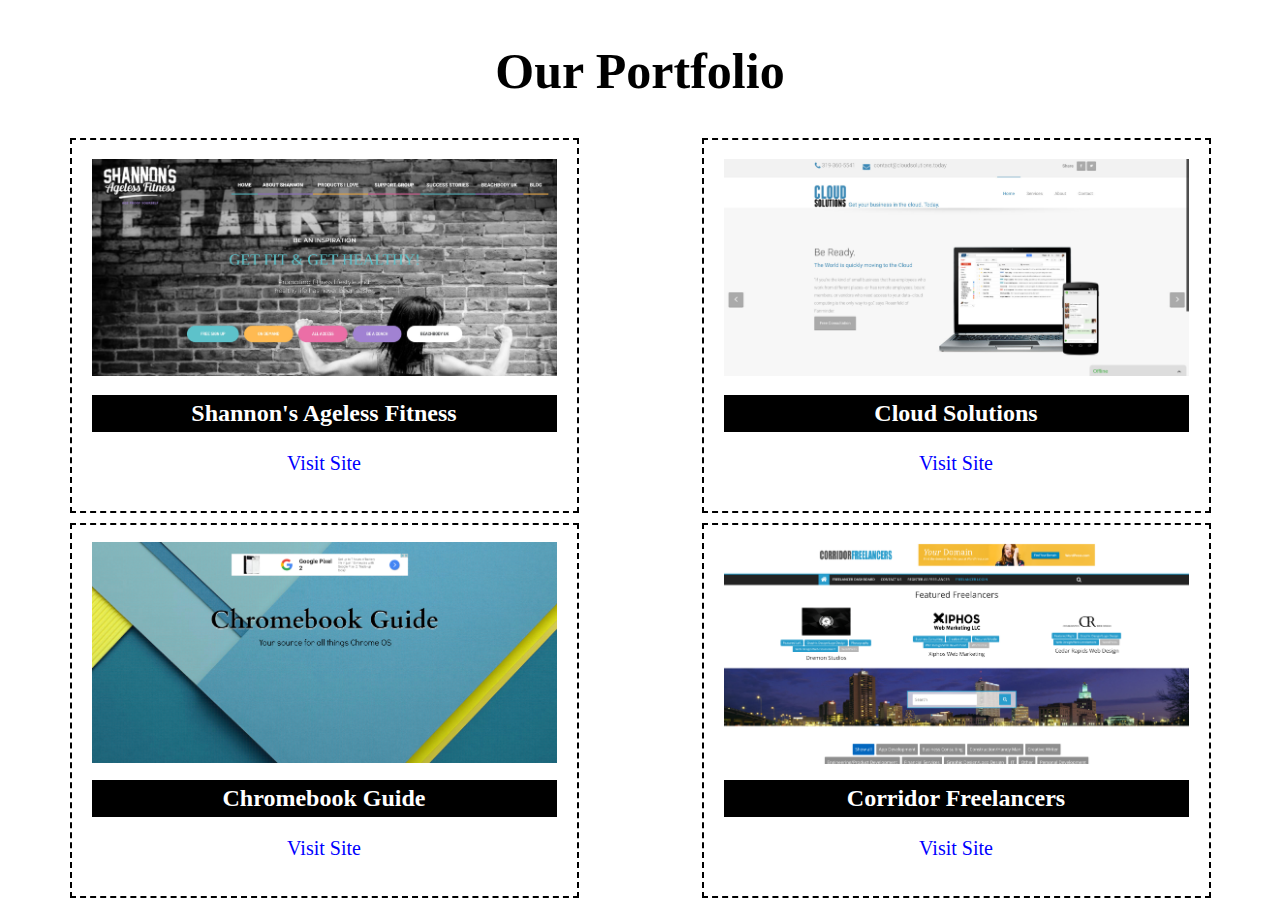
==== index.htm @ 4725e948 "Update index.htm" ====
<html>
    <head>
        <title>Play Ground</title>
        
        <link rel="stylesheet" href="css/style.css">
        
    </head>
    <body>
        <section>
            <h1>Our Portfolio</h1>
            <div class="container">
                

                <div class="portfolio-entry">
                    <div class="portfolio-image" id="shannon"> 
                       <img src="img/Cedar-Rapids-Web-Design_Portfolio_Shannons-Ageless-Fitness_Hero.jpg">
                       <button class="open-popup">Click to learn more</button>
                    </div>
                    <h2>Shannon's Ageless Fitness</h2>
                    <p><a href="https://shannonsagelessfitness.com">Visit Site</a></p>
                </div> <!-- portfolio-entry -->
                
                
                
                <div class="portfolio-entry">
                    <div class="portfolio-image" id="cloud-solutions"> 
                       <img src="img/Cedar-Rapids-Web-Design_Portfolio_Cloud-Solutions_Hero.jpg">
                       <button class="open-popup">Click to learn more</button>
                    </div>
                    <h2>Cloud Solutions</h2>
                    <p><a href="https://cloudsolutions.today">Visit Site</a></p>
                </div> <!-- portfolio-entry -->
                
                
                
                
                <div class="portfolio-entry">
                    <div class="portfolio-image" id="chromebook-guide"> 
                       <img src="img/Cedar-Rapids-Web-Design_Portfolio_Chromebook-Guide.png">
                       <button class="open-popup">Click to learn more</button>
                    </div>
                    <h2>Chromebook Guide</h2>
                    <p><a href="https://chromebook.guide">Visit Site</a></p>
                </div> <!-- portfolio-entry -->
                
                
                
                
                <div class="portfolio-entry">
                    <div class="portfolio-image" id="corridor"> 
                       <img src="img/Cedar-Rapids-Web-Design_Portfolio_Corridor-Freelancers.png">
                       <button class="open-popup">Click to learn more</button>
                    </div>
                    <h2>Corridor Freelancers</h2>
                    <p><a href="https://corridorfreelancers.com">Visit Site</a></p>
                </div> <!-- portfolio-entry -->
                
                
                
                
                
              
            
            
            
            
            
            <!--  MODALS -->
                
                
            <div class="portfolio-modal" id="corridor-modal">
                <div class="close">Close</div>
                <div class="modal-image"> 
                   <img src="img/Cedar-Rapids-Web-Design_Portfolio_Corridor-Freelancers.png">       
                </div>
                <h2>Corridor Freelancers</h2>
                <p>Corridor Freelancers is a website that aims to help quality clients connect with quality contract works (Freelancers) in the Cedar Rapids, Iowa City area.</p>
                <p>Corridor Freelancers was designed and built by Cedar Rapids Web Design using a highly customised version of the ColorMag theme.
            </div> <!-- portfolio-modal -->
                
                
            
             <div class="portfolio-modal" id="shannon-modal">
                <div class="close">Close</div>
                <div class="modal-image"> 
                    <img src="img/Cedar-Rapids-Web-Design_Portfolio_Shannons-Ageless-Fitness_Hero.jpg">
                </div>
                <h2>Shannon's Ageless Fitness</h2>
                <p>Shannon is a fitness trainer, who specializes in helping "experienced" exercisers look and feel young.</p>
                <p>Cedar Rapids Web Design built this website from the ground up, using the <a href="https://themeforest.net/item/fitness-club-health-fitness-wordpress-theme/18718676" rel="noopener"       target="_blank">Fitness Club theme for WordPress</a>.</p>
                <p>Photography for Shannon's website was done by  <a href="http://www.themodernlovebird.com" target="_blank">The Modern Lovebird</a></p>
                <p>Shannon hosts her website with Cedar Rapids Web Design, which means we keep her site live, and up to date.</p>
            
            </div> <!-- portfolio-modal -->
            
            
            
            <div class="portfolio-modal" id="cloud-solutions-modal">
                <div class="close">Close</div>
                <div class="modal-image"> 
                   <img src="img/Cedar-Rapids-Web-Design_Portfolio_Cloud-Solutions_Hero.jpg">
                </div>
                <h2>Cloud Solutions Today</h2>
                <p>Cloud Solutions is Cedar Rapids Web Design's previous brand. The site was built using a web developing platform called Webflow, and is still live! Cloud Solutions was designed and built from the ground up by Cedar Rapids Web Design.</p>
            </div> <!-- portfolio-modal -->
            
            
            
            
            
            
            <div class="portfolio-modal" id="chromebook-guide-modal">
                <div class="close">Close</div>
                <div class="modal-image"> 
                   <img src="img/Cedar-Rapids-Web-Design_Portfolio_Chromebook-Guide.png"  
                </div>
                <h2>Chromebook Guide</h2>
                <p>Chromebook Guide is an unofficial resource website for users of Google's line of laptops called Chromebooks. Cedar Rapids Web Design designed and developed Chromebook Guide from scratch, using the Moesia Theme for WordPress and the PageBuilder by Origin builder plugin. Chromebook Guide has chosen to host with Cedar Rapids Web Design, which means we keep their site live, and up to date.</p>
            </div> <!-- portfolio-modal -->
            
            
            
            
            
            
           
            
           
            
            
            
            
            
            
            
            
       
        </section> 
        
        
        
        
        
        
        
        
        
         </div> <!-- container -->
        
        
        
        
        
        
        
        <footer>
            <script src="https://ajax.googleapis.com/ajax/libs/jquery/3.2.1/jquery.min.js"></script>
            <script src="js/script.js"></script>
            
            
        </footer>
        
        
    </body>
</html>
---- css/style.css ----
h1 {
                font-size: 50px;
                text-align: center;
                align-items: center;
            }
            section {
                display: flex;
                flex-direction: column;
                align-items: center;
            }
            .container {
                margin:0 auto;
                display:flex;
                flex-wrap: wrap;
                justify-content: space-around;
            }
            
            .portfolio-entry {
                width: 465px;
                height: auto;
                border: 2px dashed;
                margin: 5px;
                padding: 20px;
            }
            
            .portfolio-entry h2 {
                text-align: center;
                background-color: black;
                color: white;
                padding: 5px;
            }
            
            .portfolio-image img {
                width: 100%;
                height: auto;
                position: absolute;
                
                
            }
            
            .portfolio-image {
                height: 215px;
                position: relative;
                display: flex;
                flex-direction: column;
                justify-content: space-around;
                align-items: center;
                
                
            }
            
            .portfolio-entry a {
                text-decoration: none;
                color: blue;
                font-size: 20px;
            }
            
            .portfolio-entry p {
                text-align: center;
            }
            
           button.open-popup {
               position: absolute;
               display: none;
               background: none;
               border: none;
               font-size: 30px;
               font-weight: 700;
           }
            
            .portfolio-modal {
                    position: absolute;
                    width: 75%;
                    
                    
                    box-shadow: 1px 1px 14px;
                    display: none;
                    flex-direction: column;
                    align-items: center;
                    padding-top: 50px;
                    background-color: #ffffff;
                    top: 15px;
            }
            .modal-image {
                width: 50%;
                height: auto;
            }
            
            .modal-image img {
                width: 100%;
                height: auto;
            }
            .close {
                cursor: pointer;
                width: 50px;
                height: 50px;
                position:absolute;
                top: 50px;
                right: 100px;
                border-radius: 100%;
                font-size: 20px;
                border-left: 1px dotted;
                border-bottom: 1px dotted;
                text-align: center;
                padding-top:20px;
                padding-right: 10px;
                padding-left: 10px;
            }
            
            .portfolio-modal p {
                font-size: 20px;
            }
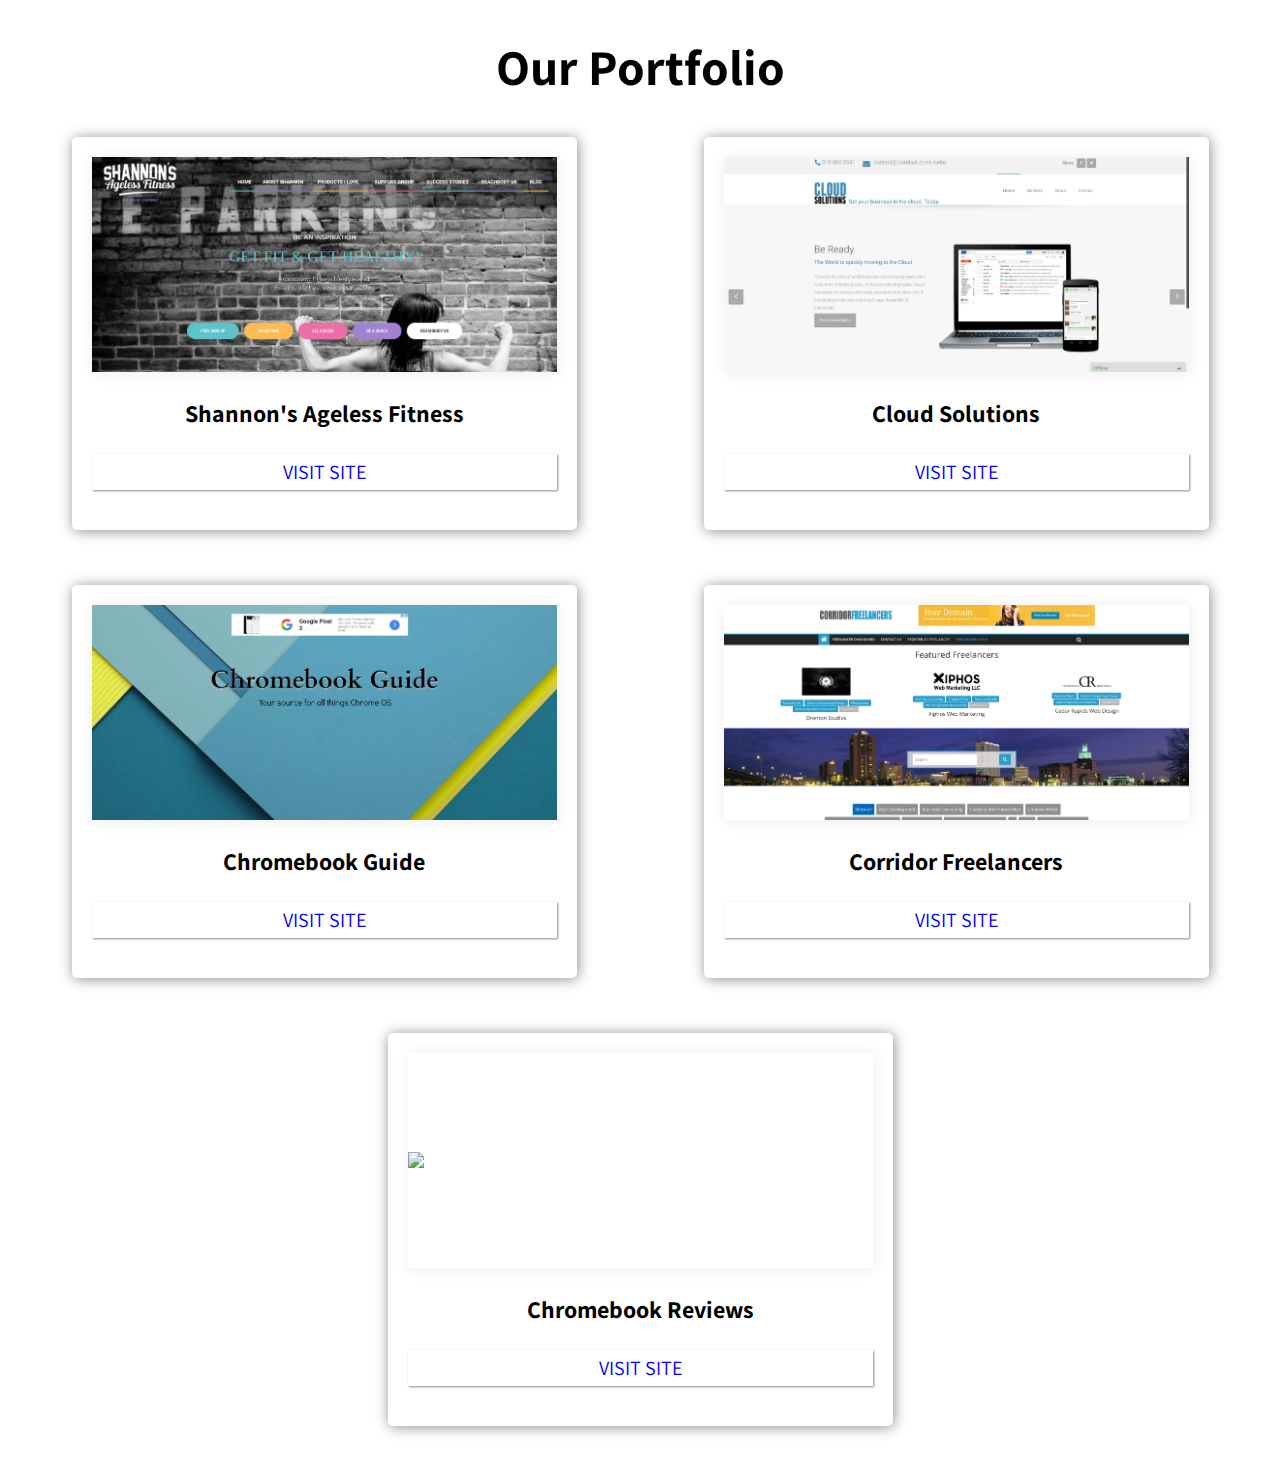
==== commit a85f9472: "Update index.htm" ====
--- a/index.htm
+++ b/index.htm
@@ -1,12 +1,16 @@
-<html>
-    <head>
+<!doctype html>
+
+<html lang="en">
+<head>
+  <meta charset="utf-8">
+  <meta name="viewport" content="width=device-width" />
         <title>Play Ground</title>
         
         <link rel="stylesheet" href="css/style.css">
-        
+        <link href="https://fonts.googleapis.com/css?family=Assistant" rel="stylesheet">
     </head>
     <body>
-        <section>
+        <section id="portfolio-entries">
             <h1>Our Portfolio</h1>
             <div class="container">
                 
@@ -17,7 +21,7 @@
                        <button class="open-popup">Click to learn more</button>
                     </div>
                     <h2>Shannon's Ageless Fitness</h2>
-                    <p><a href="https://shannonsagelessfitness.com">Visit Site</a></p>
+                  <a target="_blank" href="https://shannonsagelessfitness.com"><p>VISIT SITE</p></a>
                 </div> <!-- portfolio-entry -->
                 
                 
@@ -28,7 +32,7 @@
                        <button class="open-popup">Click to learn more</button>
                     </div>
                     <h2>Cloud Solutions</h2>
-                    <p><a href="https://cloudsolutions.today">Visit Site</a></p>
+                  <a target="_blank" href="http://cloudsolutions.today"><p>VISIT SITE</p></a>
                 </div> <!-- portfolio-entry -->
                 
                 
@@ -40,7 +44,7 @@
                        <button class="open-popup">Click to learn more</button>
                     </div>
                     <h2>Chromebook Guide</h2>
-                    <p><a href="https://chromebook.guide">Visit Site</a></p>
+                    <a target="_blank" href="https://chromebook.guide"><p>VISIT SITE</p></a>
                 </div> <!-- portfolio-entry -->
                 
                 
@@ -52,57 +56,74 @@
                        <button class="open-popup">Click to learn more</button>
                     </div>
                     <h2>Corridor Freelancers</h2>
-                    <p><a href="https://corridorfreelancers.com">Visit Site</a></p>
-                </div> <!-- portfolio-entry -->
-                
-                
-                
-                
-                
-              
-            
-            
-            
-            
+                    <a target="_blank" href="https://corridorfreelancers.com"><p>VISIT SITE</p></a>
+                </div> <!-- portfolio-entry -->
+              
+              
+              
+              
+              <div class="portfolio-entry">
+                    <div class="portfolio-image" id="chromebook-reviews"> 
+                       <img src="img/Cedar-Rapids-Web-Design_Portfolio_Chromebook-Reviews.png">
+                       <button class="open-popup">Click to learn more</button>
+                    </div>
+                    <h2>Chromebook Reviews</h2>
+                    <a target="_blank" href="http://chromebook.reviews"><p>VISIT SITE</p></a>
+                </div> <!-- portfolio-entry -->
+                
+                
+                
+          </div><!-- container -->
+                
+      </section>
+             
+              
             
             <!--  MODALS -->
-                
-                
+      
+      
+      
+               <section id="modals"> 
+            <div class="container">    
             <div class="portfolio-modal" id="corridor-modal">
-                <div class="close">Close</div>
+                <div class="close">X</div>
                 <div class="modal-image"> 
                    <img src="img/Cedar-Rapids-Web-Design_Portfolio_Corridor-Freelancers.png">       
                 </div>
-                <h2>Corridor Freelancers</h2>
-                <p>Corridor Freelancers is a website that aims to help quality clients connect with quality contract works (Freelancers) in the Cedar Rapids, Iowa City area.</p>
-                <p>Corridor Freelancers was designed and built by Cedar Rapids Web Design using a highly customised version of the ColorMag theme.
+                <div class="modal-meta">
+                   <h2>Corridor Freelancers</h2>
+                   <p>Corridor Freelancers is a website that aims to help quality clients connect with quality contract works (Freelancers) in the Cedar Rapids, Iowa City area. Corridor Freelancers was designed and built by Cedar Rapids Web Design using a highly customised version of the ColorMag theme.</p>
+                </div>
             </div> <!-- portfolio-modal -->
                 
                 
             
              <div class="portfolio-modal" id="shannon-modal">
-                <div class="close">Close</div>
+                <div class="close">X</div>
                 <div class="modal-image"> 
                     <img src="img/Cedar-Rapids-Web-Design_Portfolio_Shannons-Ageless-Fitness_Hero.jpg">
                 </div>
-                <h2>Shannon's Ageless Fitness</h2>
-                <p>Shannon is a fitness trainer, who specializes in helping "experienced" exercisers look and feel young.</p>
-                <p>Cedar Rapids Web Design built this website from the ground up, using the <a href="https://themeforest.net/item/fitness-club-health-fitness-wordpress-theme/18718676" rel="noopener"       target="_blank">Fitness Club theme for WordPress</a>.</p>
-                <p>Photography for Shannon's website was done by  <a href="http://www.themodernlovebird.com" target="_blank">The Modern Lovebird</a></p>
-                <p>Shannon hosts her website with Cedar Rapids Web Design, which means we keep her site live, and up to date.</p>
-            
+                <div class="modal-meta">
+                  <h2>Shannon's Ageless Fitness</h2>
+                  <p>Shannon is a fitness trainer, who specializes in helping "experienced" exercisers look and feel young.
+                Cedar Rapids Web Design built this website from the ground up, using the <a target="_blank" href="https://themeforest.net/item/fitness-club-health-fitness-wordpress-theme/18718676" rel="noopener"       target="_blank">Fitness Club theme for WordPress</a>.
+                Photography for Shannon's website was done by  <a target="_blank" href="http://www.themodernlovebird.com" target="_blank">The Modern Lovebird</a>
+                Shannon hosts her website with Cedar Rapids Web Design, which means we keep her site live, and up to date.</p>
+               </div>
             </div> <!-- portfolio-modal -->
             
             
             
             <div class="portfolio-modal" id="cloud-solutions-modal">
-                <div class="close">Close</div>
+                <div class="close">X</div>
                 <div class="modal-image"> 
                    <img src="img/Cedar-Rapids-Web-Design_Portfolio_Cloud-Solutions_Hero.jpg">
                 </div>
-                <h2>Cloud Solutions Today</h2>
-                <p>Cloud Solutions is Cedar Rapids Web Design's previous brand. The site was built using a web developing platform called Webflow, and is still live! Cloud Solutions was designed and built from the ground up by Cedar Rapids Web Design.</p>
-            </div> <!-- portfolio-modal -->
+                <div class="modal-meta">
+                  <h2>Cloud Solutions Today</h2>
+                  <p>Cloud Solutions is Cedar Rapids Web Design's previous brand. The site was built using a web developing platform called Webflow, and is still live! Cloud Solutions was designed and built from the ground up by Cedar Rapids Web Design.</p>
+                </div>
+              </div> <!-- portfolio-modal -->
             
             
             
@@ -110,18 +131,35 @@
             
             
             <div class="portfolio-modal" id="chromebook-guide-modal">
-                <div class="close">Close</div>
-                <div class="modal-image"> 
-                   <img src="img/Cedar-Rapids-Web-Design_Portfolio_Chromebook-Guide.png"  
-                </div>
-                <h2>Chromebook Guide</h2>
-                <p>Chromebook Guide is an unofficial resource website for users of Google's line of laptops called Chromebooks. Cedar Rapids Web Design designed and developed Chromebook Guide from scratch, using the Moesia Theme for WordPress and the PageBuilder by Origin builder plugin. Chromebook Guide has chosen to host with Cedar Rapids Web Design, which means we keep their site live, and up to date.</p>
-            </div> <!-- portfolio-modal -->
-            
-            
-            
-            
-            
+                <div class="close">X</div>
+                <div class="modal-image"> 
+                   <img src="img/Cedar-Rapids-Web-Design_Portfolio_Chromebook-Guide.png">
+                </div>
+                <div class="modal-meta">
+                   <h2>Chromebook Guide</h2>
+                   <p>Chromebook Guide is an unofficial resource website for users of Google's line of laptops called Chromebooks. Cedar Rapids Web Design designed and developed Chromebook Guide from scratch, using the Moesia Theme for WordPress and the PageBuilder by Origin builder plugin. Chromebook Guide has chosen to host with Cedar Rapids Web Design, which means we keep their site live, and up to date.</p>
+                </div>
+            </div> <!-- portfolio-modal -->
+              
+              <div class="portfolio-modal" id="chromebook-reviews-modal">
+                <div class="close">X</div>
+                <div class="modal-image"> 
+                   <img src="img/Cedar-Rapids-Web-Design_Portfolio_Chromebook-Reviews.png">
+                </div>
+                <div class="modal-meta">
+                   <h2>Chromebook Reviews</h2>
+                   <p>Chromebook Guide is an unofficial resource website for users of Google's line of laptops called Chromebooks. Cedar Rapids Web Design designed and developed Chromebook Guide from scratch, using the Moesia Theme for WordPress and the PageBuilder by Origin builder plugin. Chromebook Guide has chosen to host with Cedar Rapids Web Design, which means we keep their site live, and up to date.</p>
+                </div>
+            </div> <!-- portfolio-modal -->
+            
+            
+            
+              
+              
+              
+              
+            </div> <!-- container -->
+             </section>
             
            
             
@@ -135,17 +173,17 @@
             
             
        
-        </section> 
-        
-        
-        
-        
-        
-        
-        
-        
-        
-         </div> <!-- container -->
+        
+        
+        
+        
+        
+        
+        
+        
+        
+        
+         
         
         
         
--- a/css/style.css
+++ b/css/style.css
@@ -1,43 +1,75 @@
-
+ html {
+              font-family: 'Assistant', sans-serif;
+               }
             h1 {
                 font-size: 50px;
                 text-align: center;
                 align-items: center;
-            }
-            section {
+               }
+
+            div.portfolio-section {
                 display: flex;
                 flex-direction: column;
                 align-items: center;
-            }
+                font-family: "Assistant", sans-serif!important;
+               }
+.portfolio-section h2 {
+font-size: 24px!important;
+font-family: "Assistant", sans-serif!important;
+text-transform: none!important;
+}
             .container {
                 margin:0 auto;
                 display:flex;
                 flex-wrap: wrap;
                 justify-content: space-around;
-            }
+                
+               }
             
             .portfolio-entry {
                 width: 465px;
                 height: auto;
-                border: 2px dashed;
-                margin: 5px;
+                box-shadow: 1px 1px 14px #00000075;
+                margin: 5px 5px 50px 5px;
                 padding: 20px;
-            }
+                border-radius: 5px;
+              
+               }
             
             .portfolio-entry h2 {
                 text-align: center;
-                background-color: black;
-                color: white;
+                
                 padding: 5px;
-            }
+               }
             
+            .portfolio-entry a {
+                text-decoration: none;
+                color: blue;
+                font-size: 20px;
+               }
+            
+            .portfolio-entry p {
+                text-align: center;
+              box-shadow: 1px 1px 2px #00000075;
+              padding: 5px 0;
+                }
+            
+            .portfolio-entry p:hover {
+              
+              background-color: whitesmoke;
+                }
+
             .portfolio-image img {
                 width: 100%;
                 height: auto;
                 position: absolute;
-                
-                
-            }
+                -webkit-transition: opacity .4s; /* Safari */
+                transition: opacity .4s;
+             
+               
+                }
+ 
+            
             
             .portfolio-image {
                 height: 215px;
@@ -46,23 +78,16 @@
                 flex-direction: column;
                 justify-content: space-around;
                 align-items: center;
-                
-                
+                overflow: hidden;
+                box-shadow: 1px 1px 15px #00000014;
             }
             
-            .portfolio-entry a {
-                text-decoration: none;
-                color: blue;
-                font-size: 20px;
-            }
-            
-            .portfolio-entry p {
-                text-align: center;
-            }
+           
             
            button.open-popup {
                position: absolute;
                display: none;
+color:#000!important;
                background: none;
                border: none;
                font-size: 30px;
@@ -70,21 +95,28 @@
            }
             
             .portfolio-modal {
-                    position: absolute;
-                    width: 75%;
-                    
-                    
-                    box-shadow: 1px 1px 14px;
+                    position: fixed;
+                    width: 50%;
+                    box-shadow: 1px 1px 14px #00000075;
                     display: none;
+                   
                     flex-direction: column;
                     align-items: center;
                     padding-top: 50px;
                     background-color: #ffffff;
-                    top: 15px;
+                    z-index: 999;
+                    top: 200px;
+                    min-width: 500px;
             }
+            .portfolio-modal p {
+                font-size: 20px;
+/*                 padding: 0 100px; */
+            }
+
             .modal-image {
-                width: 50%;
+                width: 90%;
                 height: auto;
+               
             }
             
             .modal-image img {
@@ -95,20 +127,60 @@
                 cursor: pointer;
                 width: 50px;
                 height: 50px;
-                position:absolute;
-                top: 50px;
-                right: 100px;
+                color: #00000045;
+                position: absolute;
+                top: 0;
+                display: flex;
+                align-items: center;
+                justify-content: space-around;
+                right: 0;
                 border-radius: 100%;
-                font-size: 20px;
-                border-left: 1px dotted;
-                border-bottom: 1px dotted;
+                font-size: 30px;
+                background-color: white;
+                border-left: 2px solid;
+                border-right: 2px solid;
                 text-align: center;
-                padding-top:20px;
-                padding-right: 10px;
-                padding-left: 10px;
+                font-family: 'Roboto', sans-serif;
             }
             
-            .portfolio-modal p {
-                font-size: 20px;
+            
+            
+            .modal-meta {
+              width: 90%;
             }
             
+           
+  
+
+
+@media screen and (max-width: 800px) {
+                .portfolio-entry {
+                 width: 90%;
+             }
+                .portfolio-image {
+                 height: 275px;
+             }
+   .portfolio-modal {
+     width: 90%;
+  }
+  
+}
+
+@media screen and (max-width: 500px) {
+  .portfolio-modal {
+    min-width: 360px!important;
+  }
+}
+
+@media screen and (max-width: 500px) {
+.portfolio-image {
+    height: 205px;
+}
+}
+
+@media screen and (max-width: 400px) {
+.portfolio-image {
+    height: 140px;
+}
+}
+
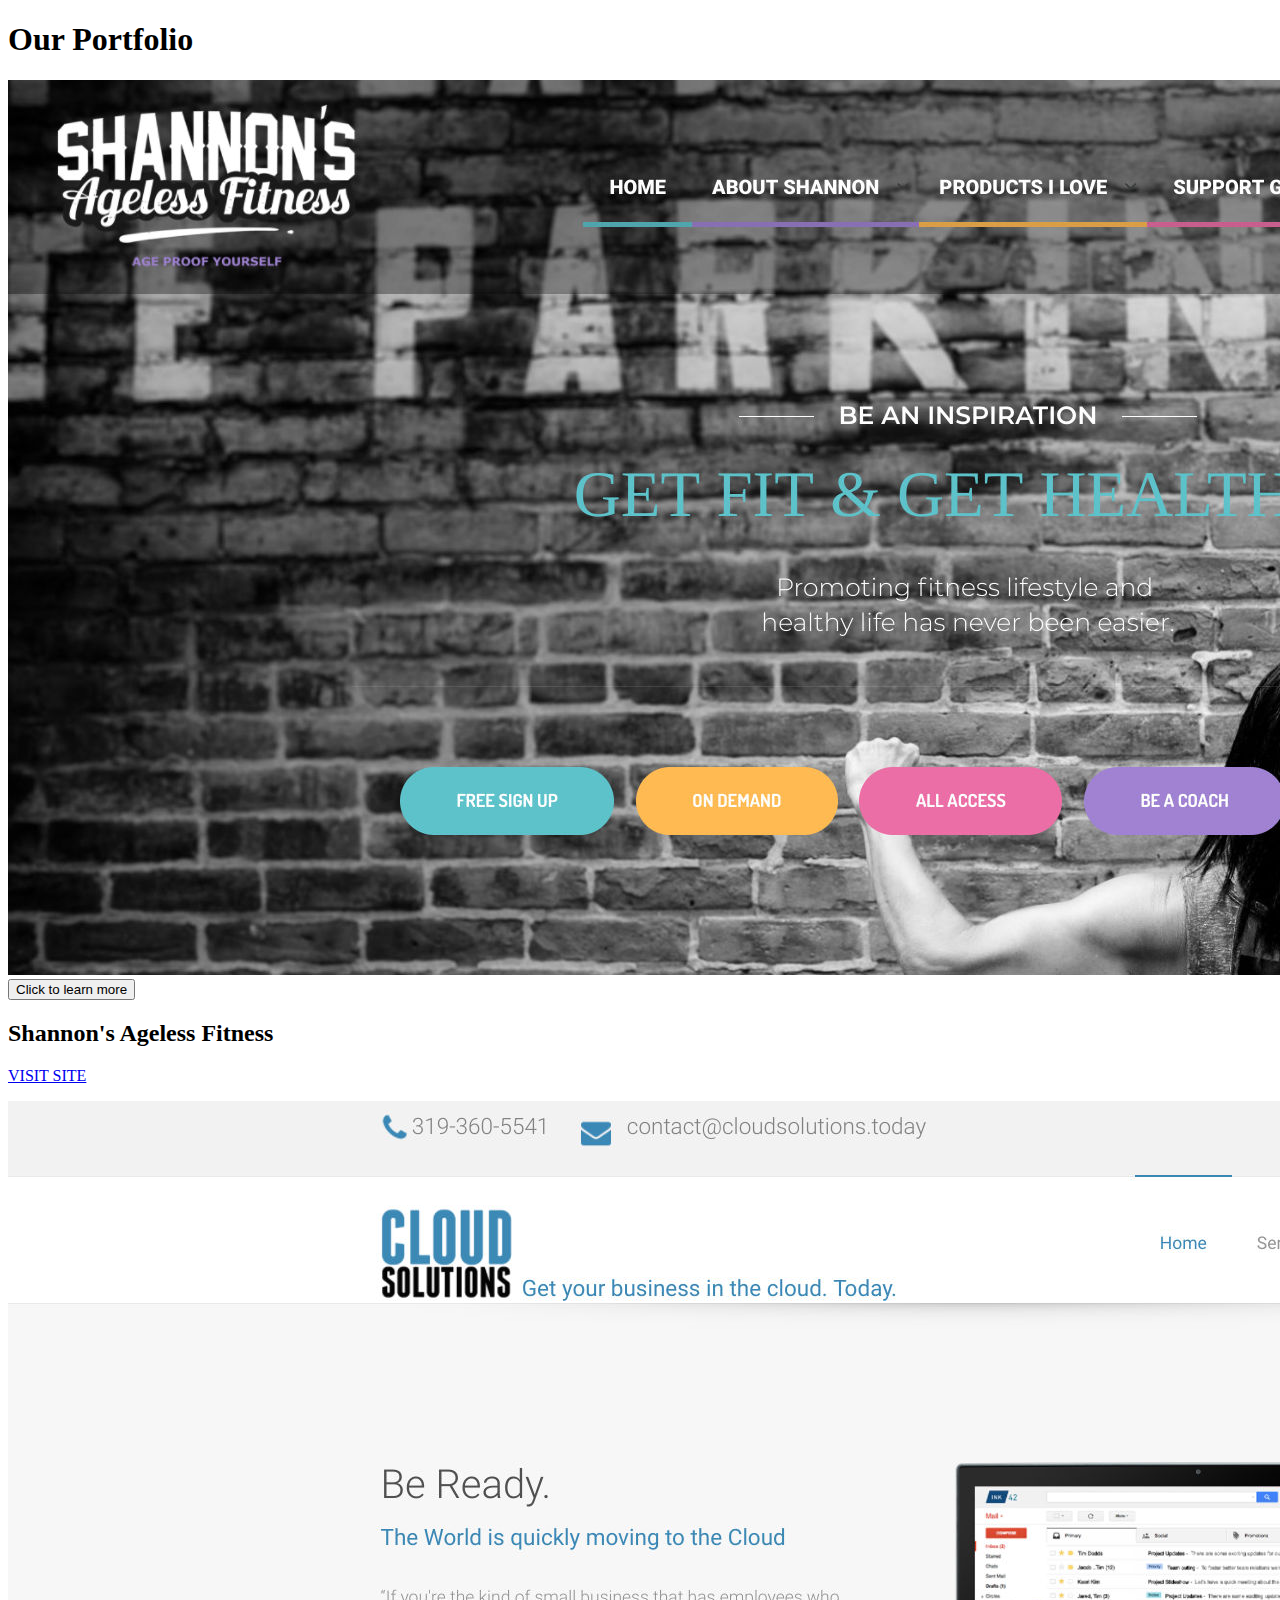
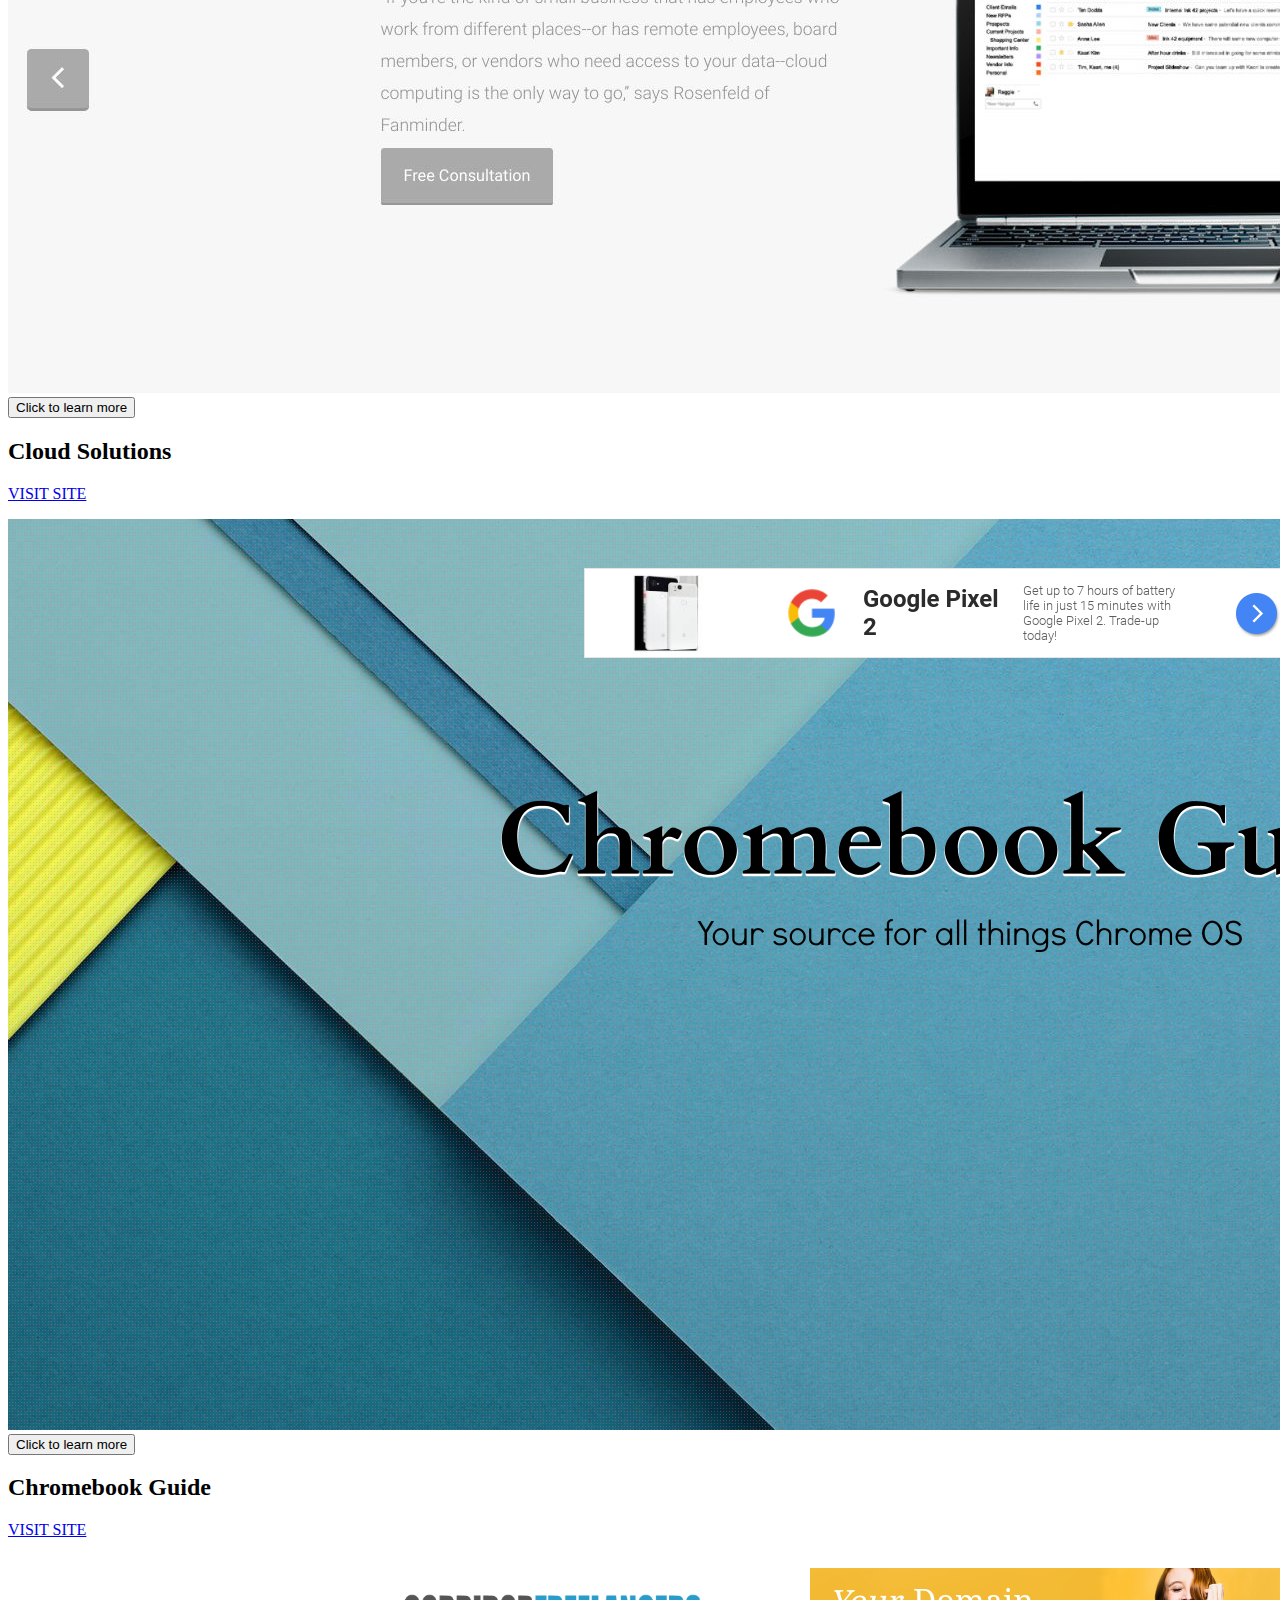
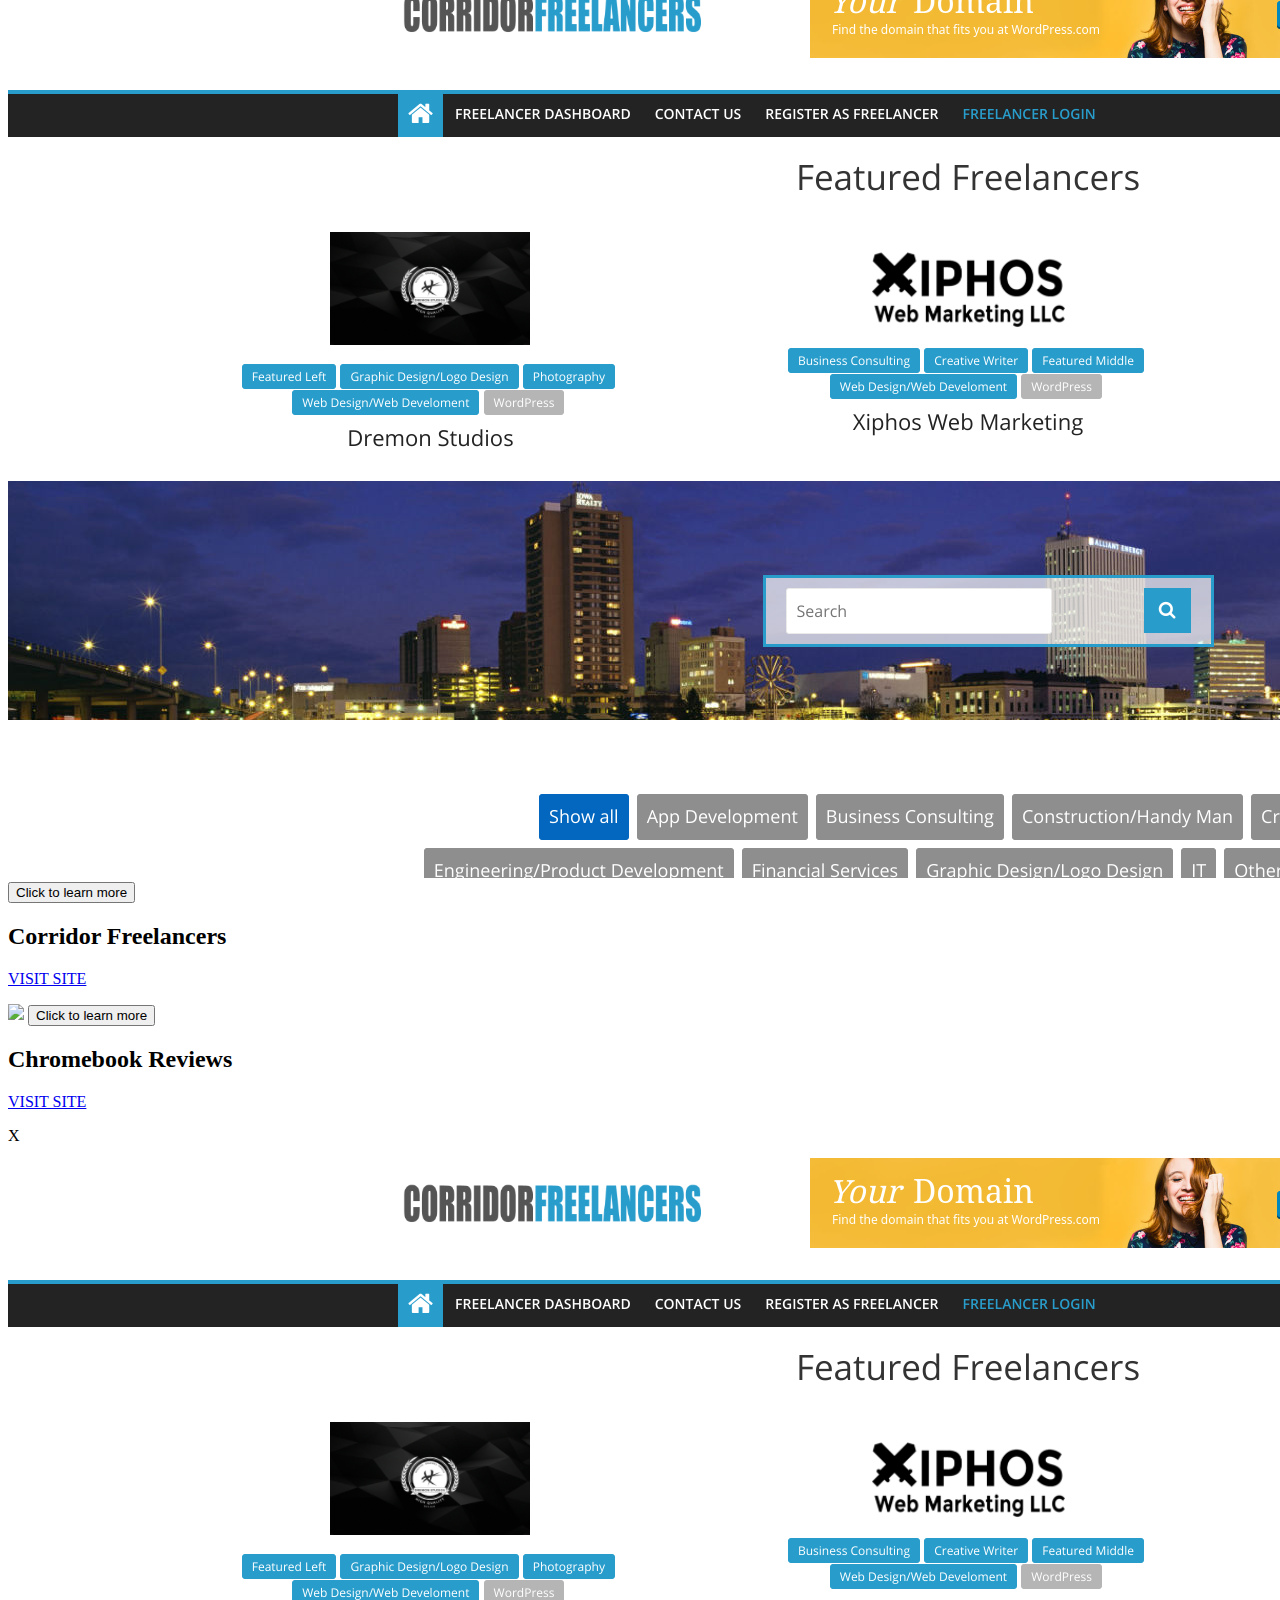
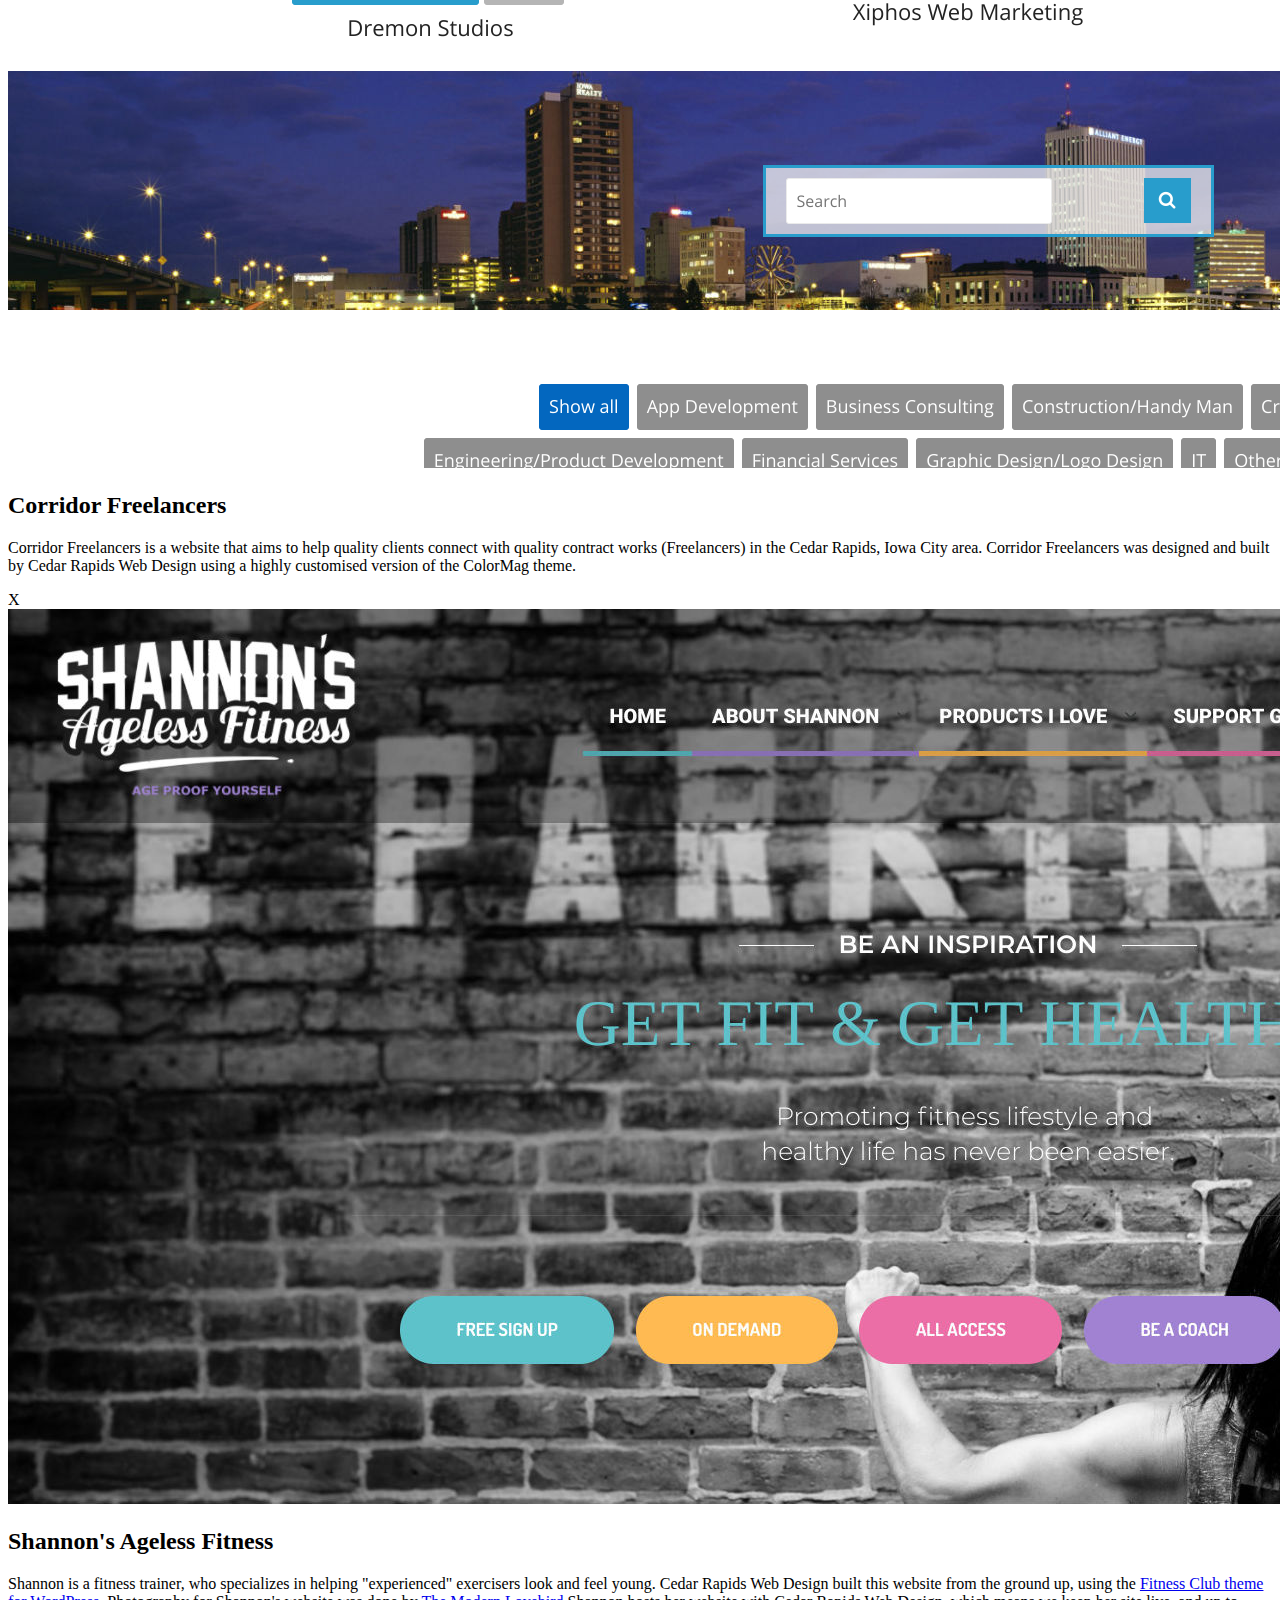
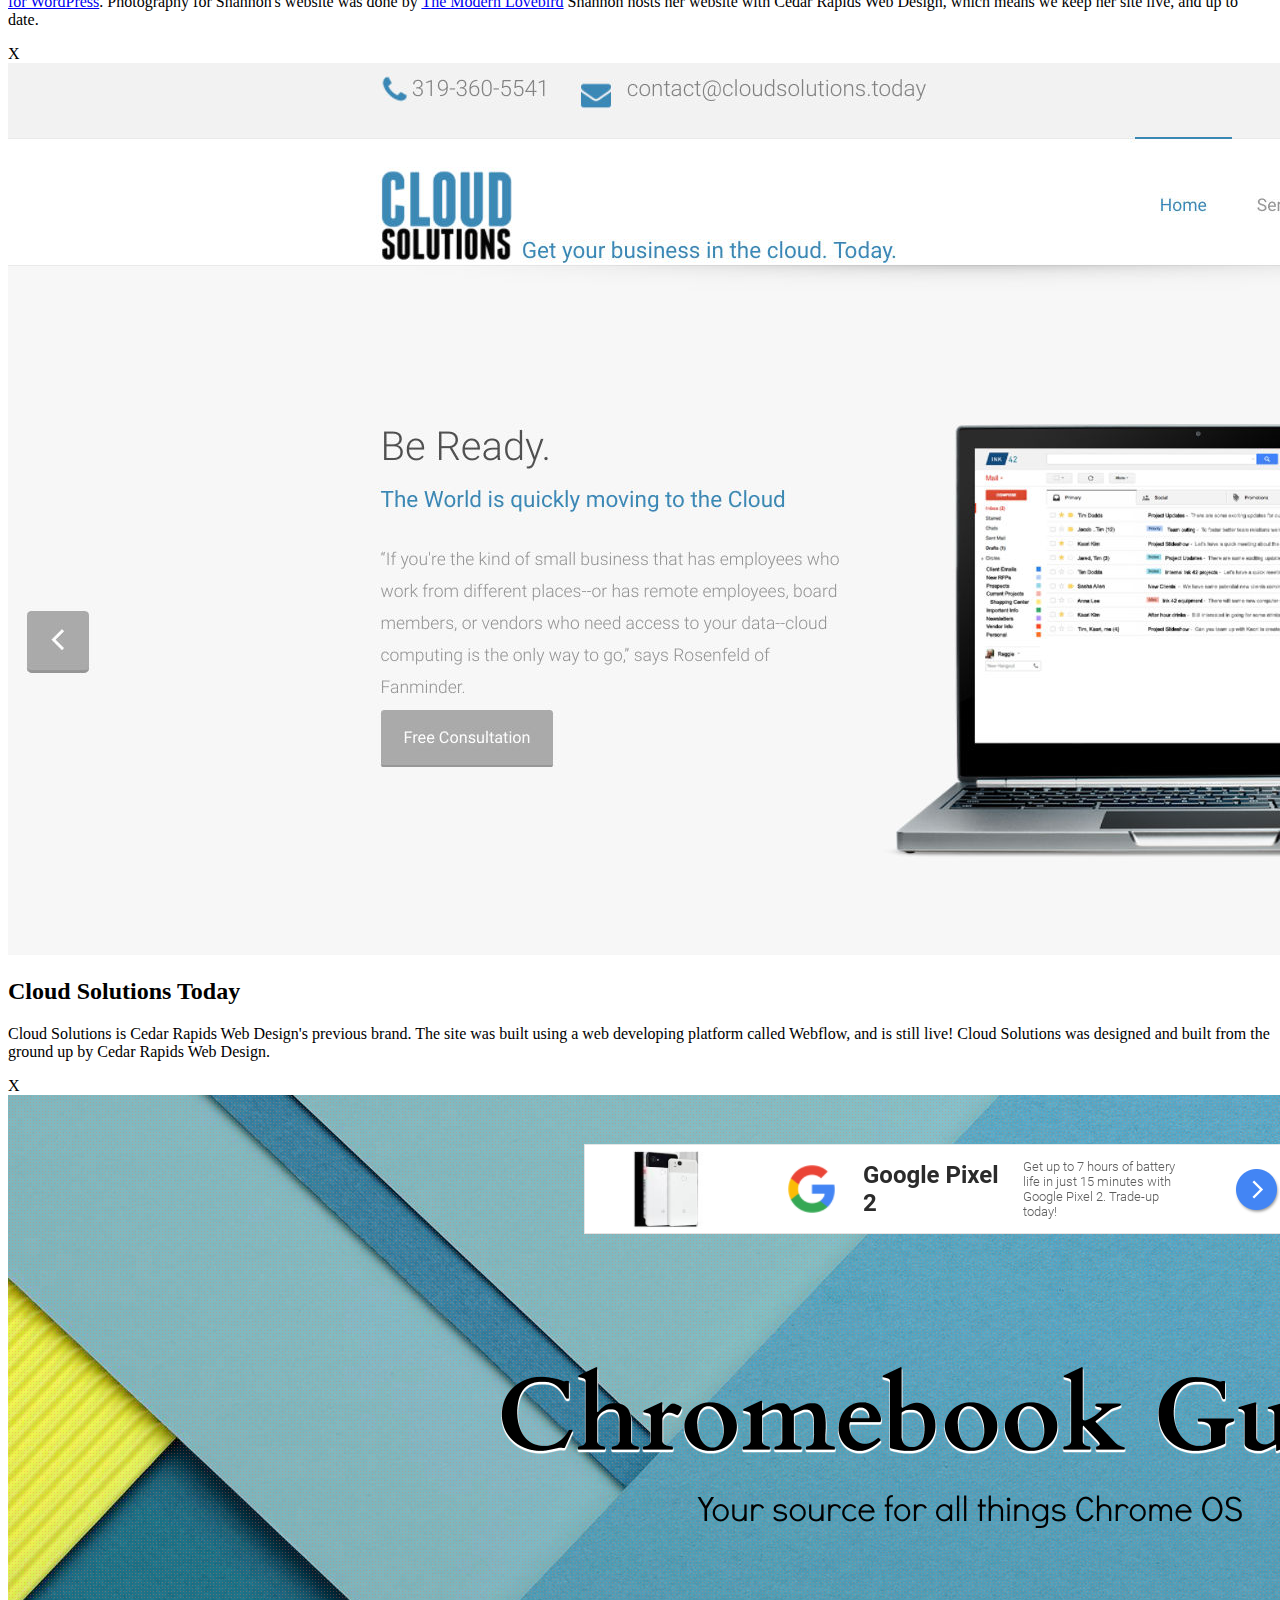
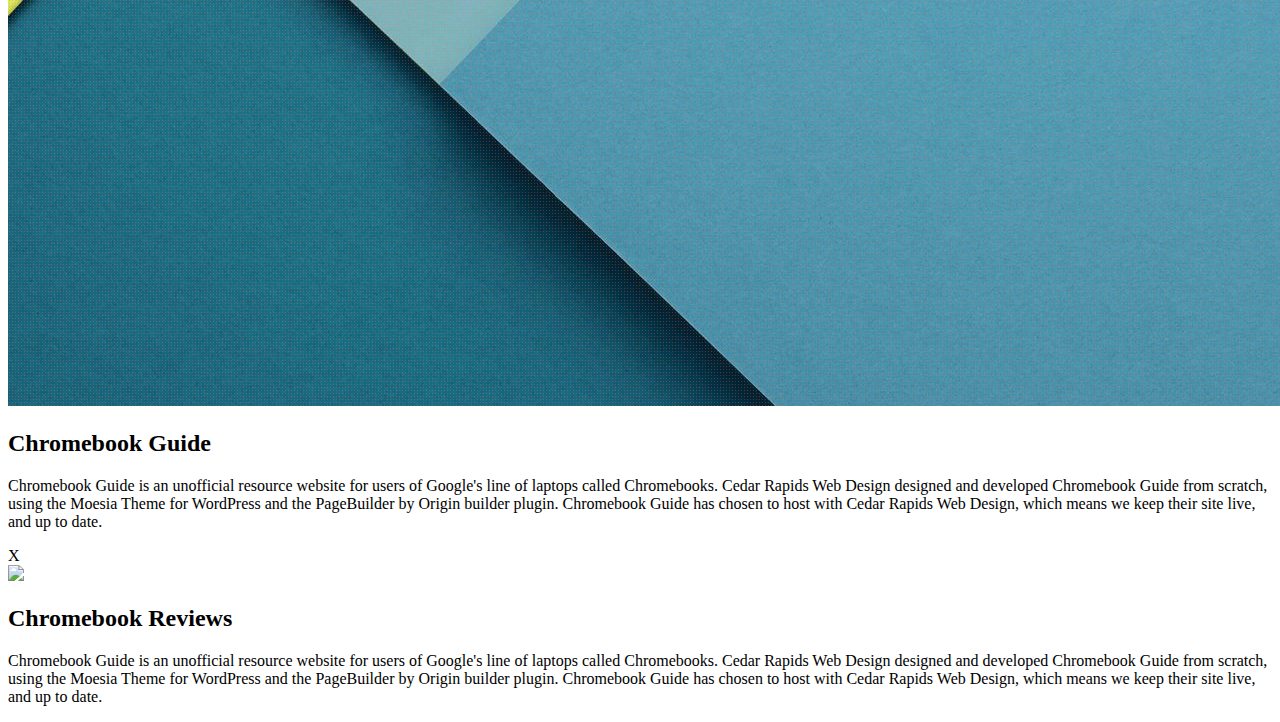
==== commit c72d5531: "remove CSS/JS for DeltaV Class" ====
--- a/index.htm
+++ b/index.htm
@@ -6,7 +6,7 @@
   <meta name="viewport" content="width=device-width" />
         <title>Play Ground</title>
         
-        <link rel="stylesheet" href="css/style.css">
+<!--         <link rel="stylesheet" href="css/style.css"> -->
         <link href="https://fonts.googleapis.com/css?family=Assistant" rel="stylesheet">
     </head>
     <body>
@@ -79,7 +79,7 @@
              
               
             
-            <!--  MODALS -->
+            <!--  MODALS --> 
       
       
       
@@ -192,8 +192,8 @@
         
         
         <footer>
-            <script src="https://ajax.googleapis.com/ajax/libs/jquery/3.2.1/jquery.min.js"></script>
-            <script src="js/script.js"></script>
+<!--             <script src="https://ajax.googleapis.com/ajax/libs/jquery/3.2.1/jquery.min.js"></script> -->
+<!--             <script src="js/script.js"></script> -->
             
             
         </footer>
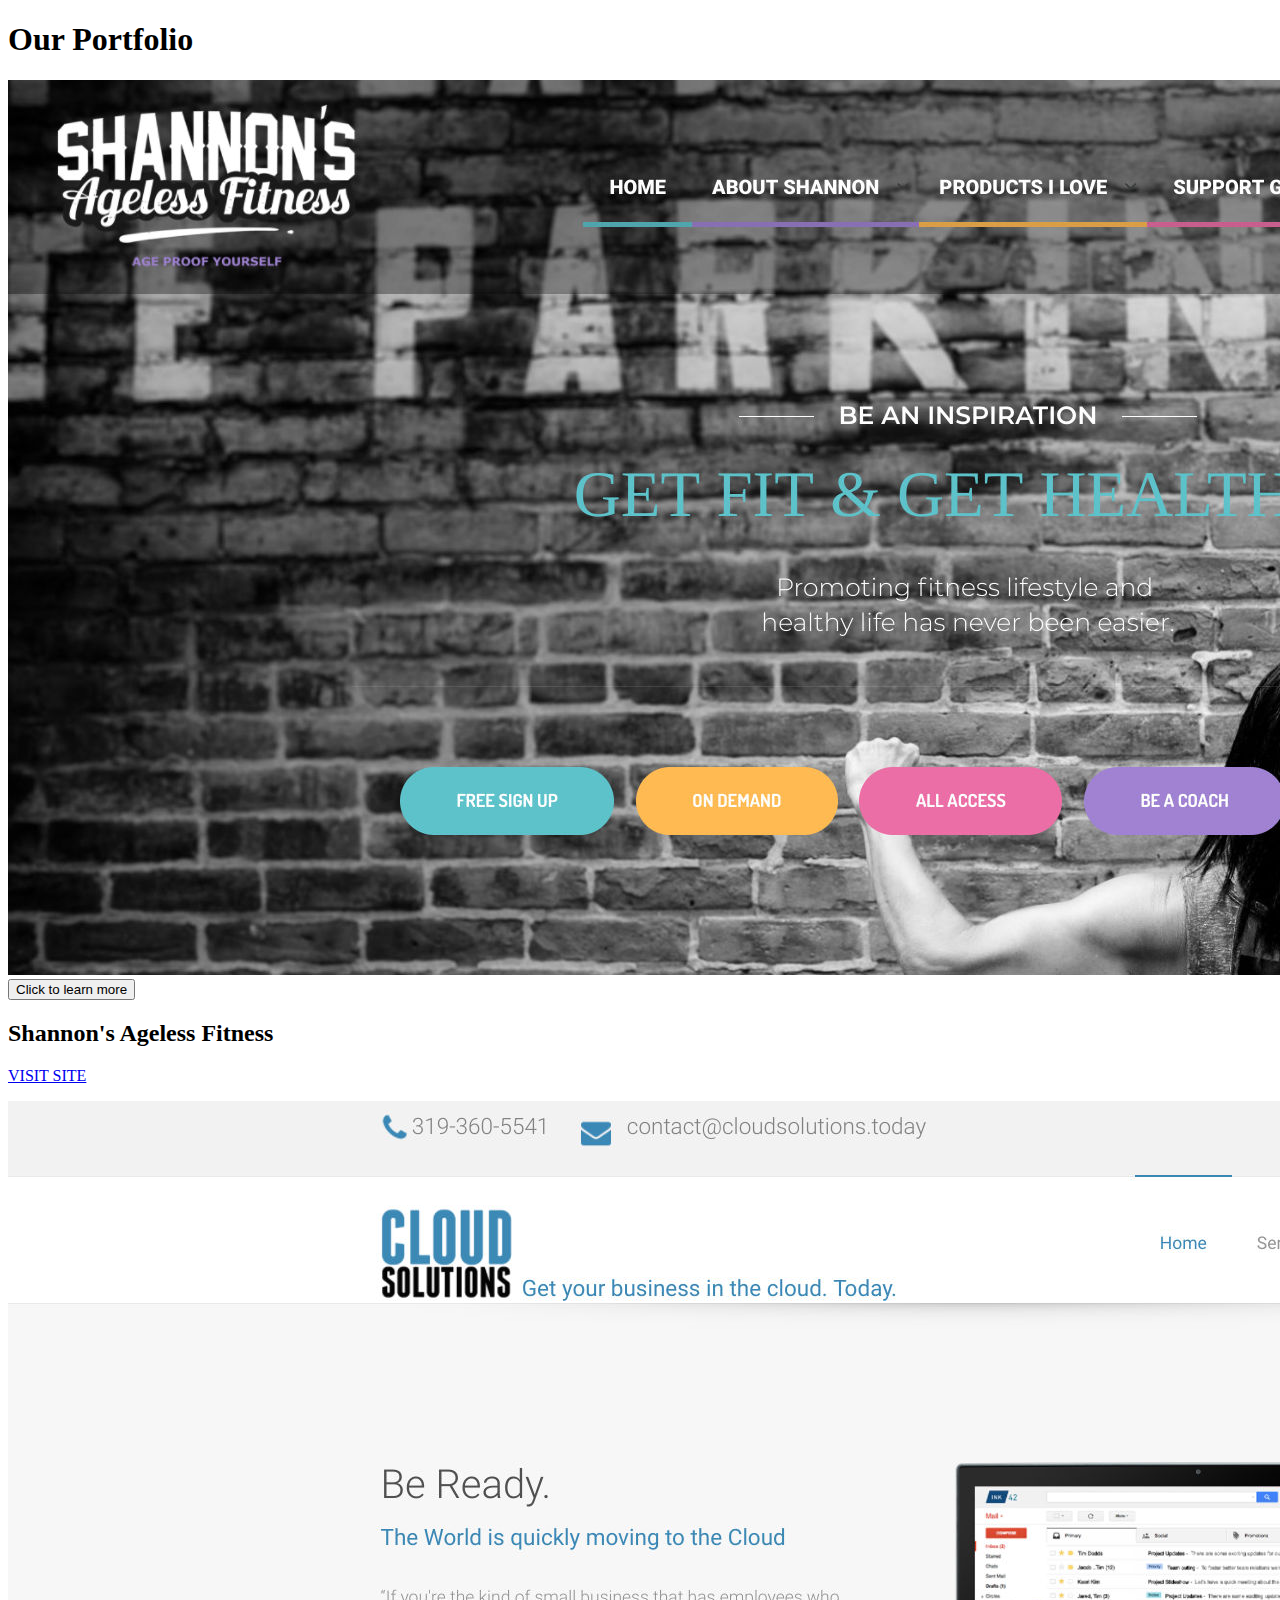
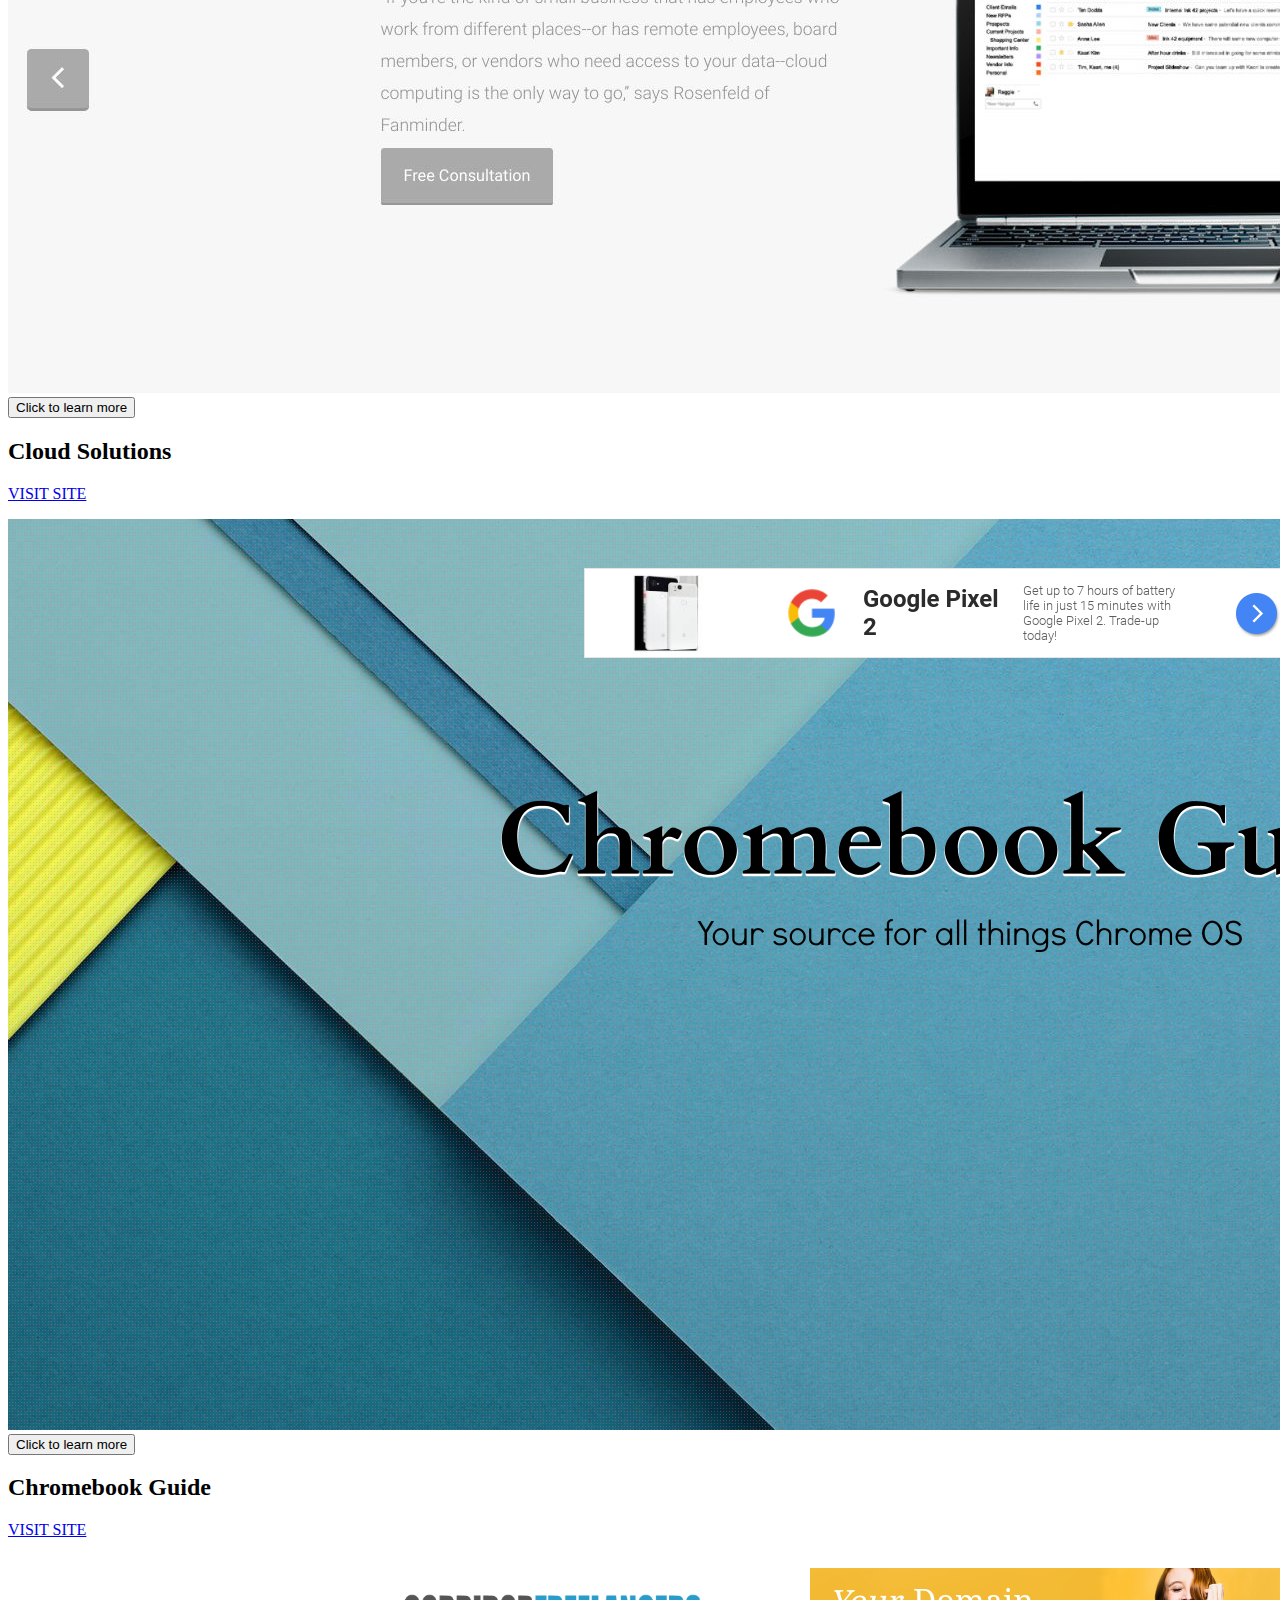
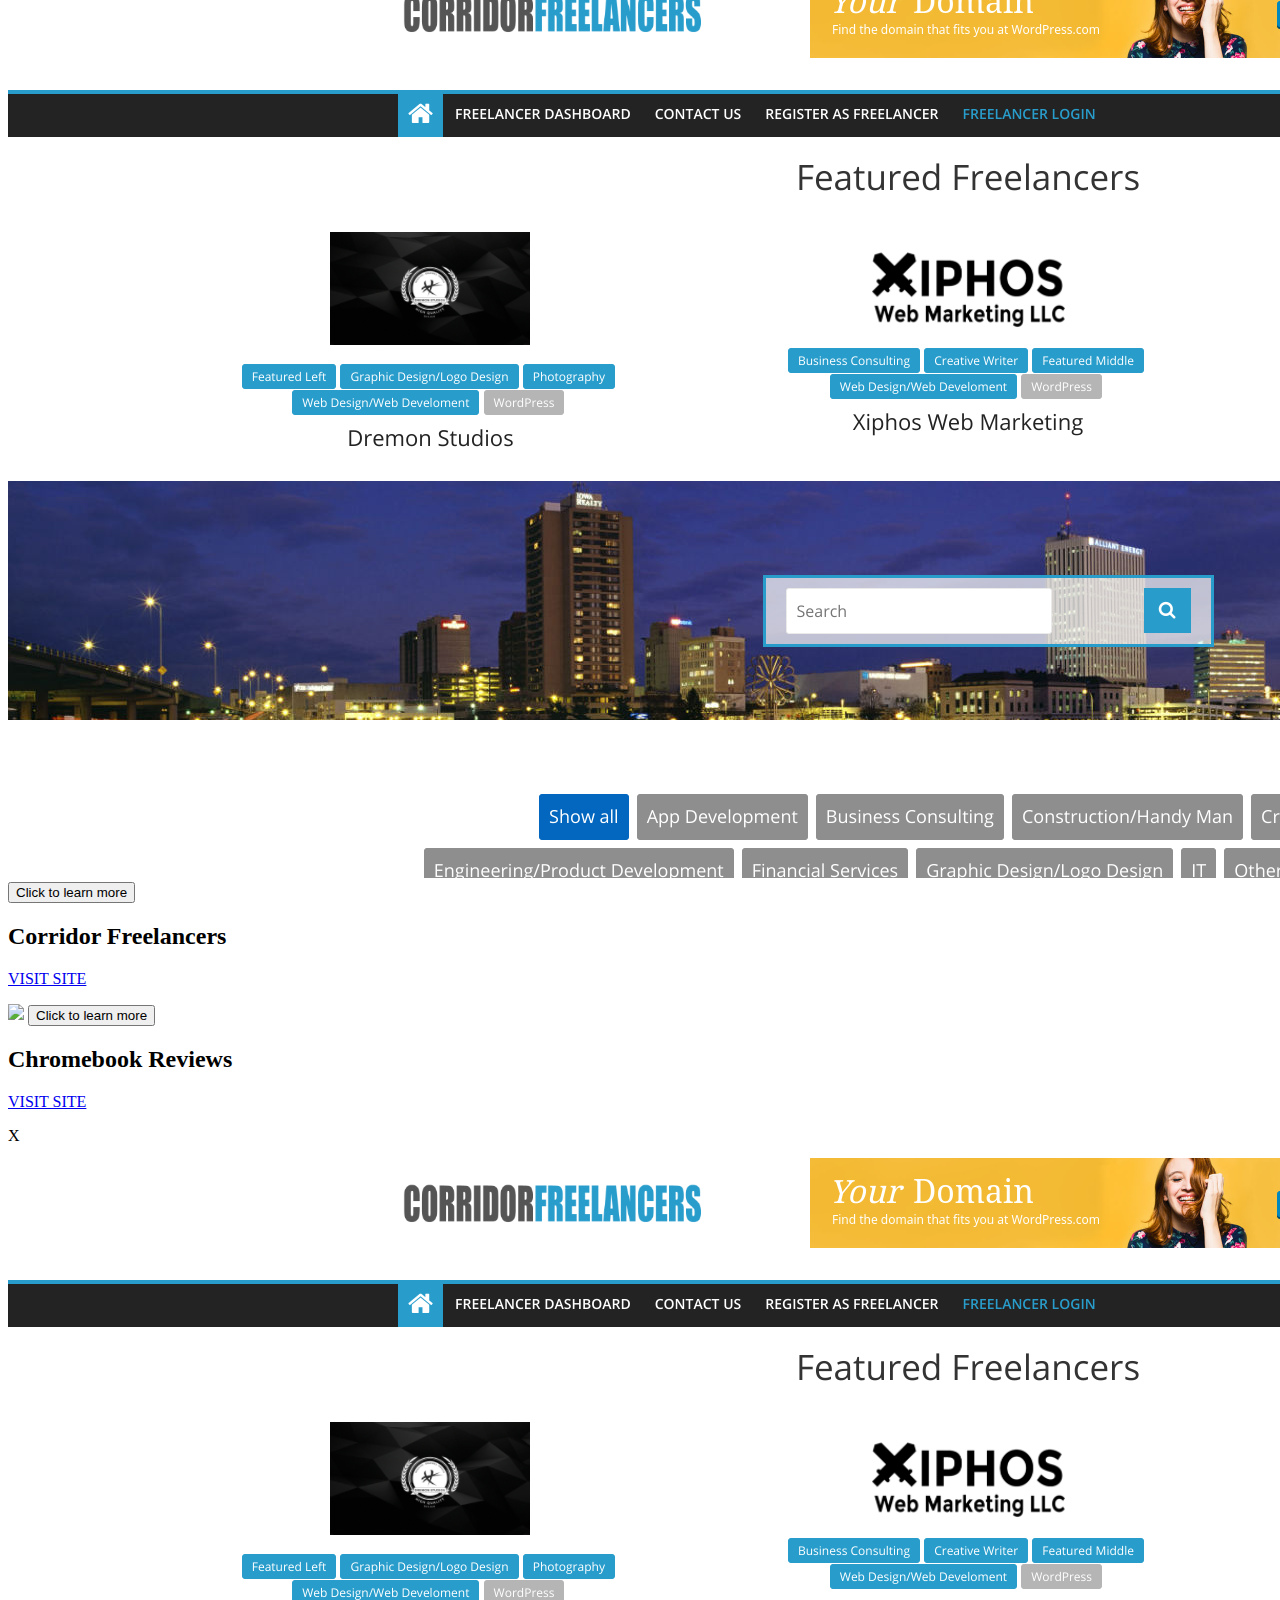
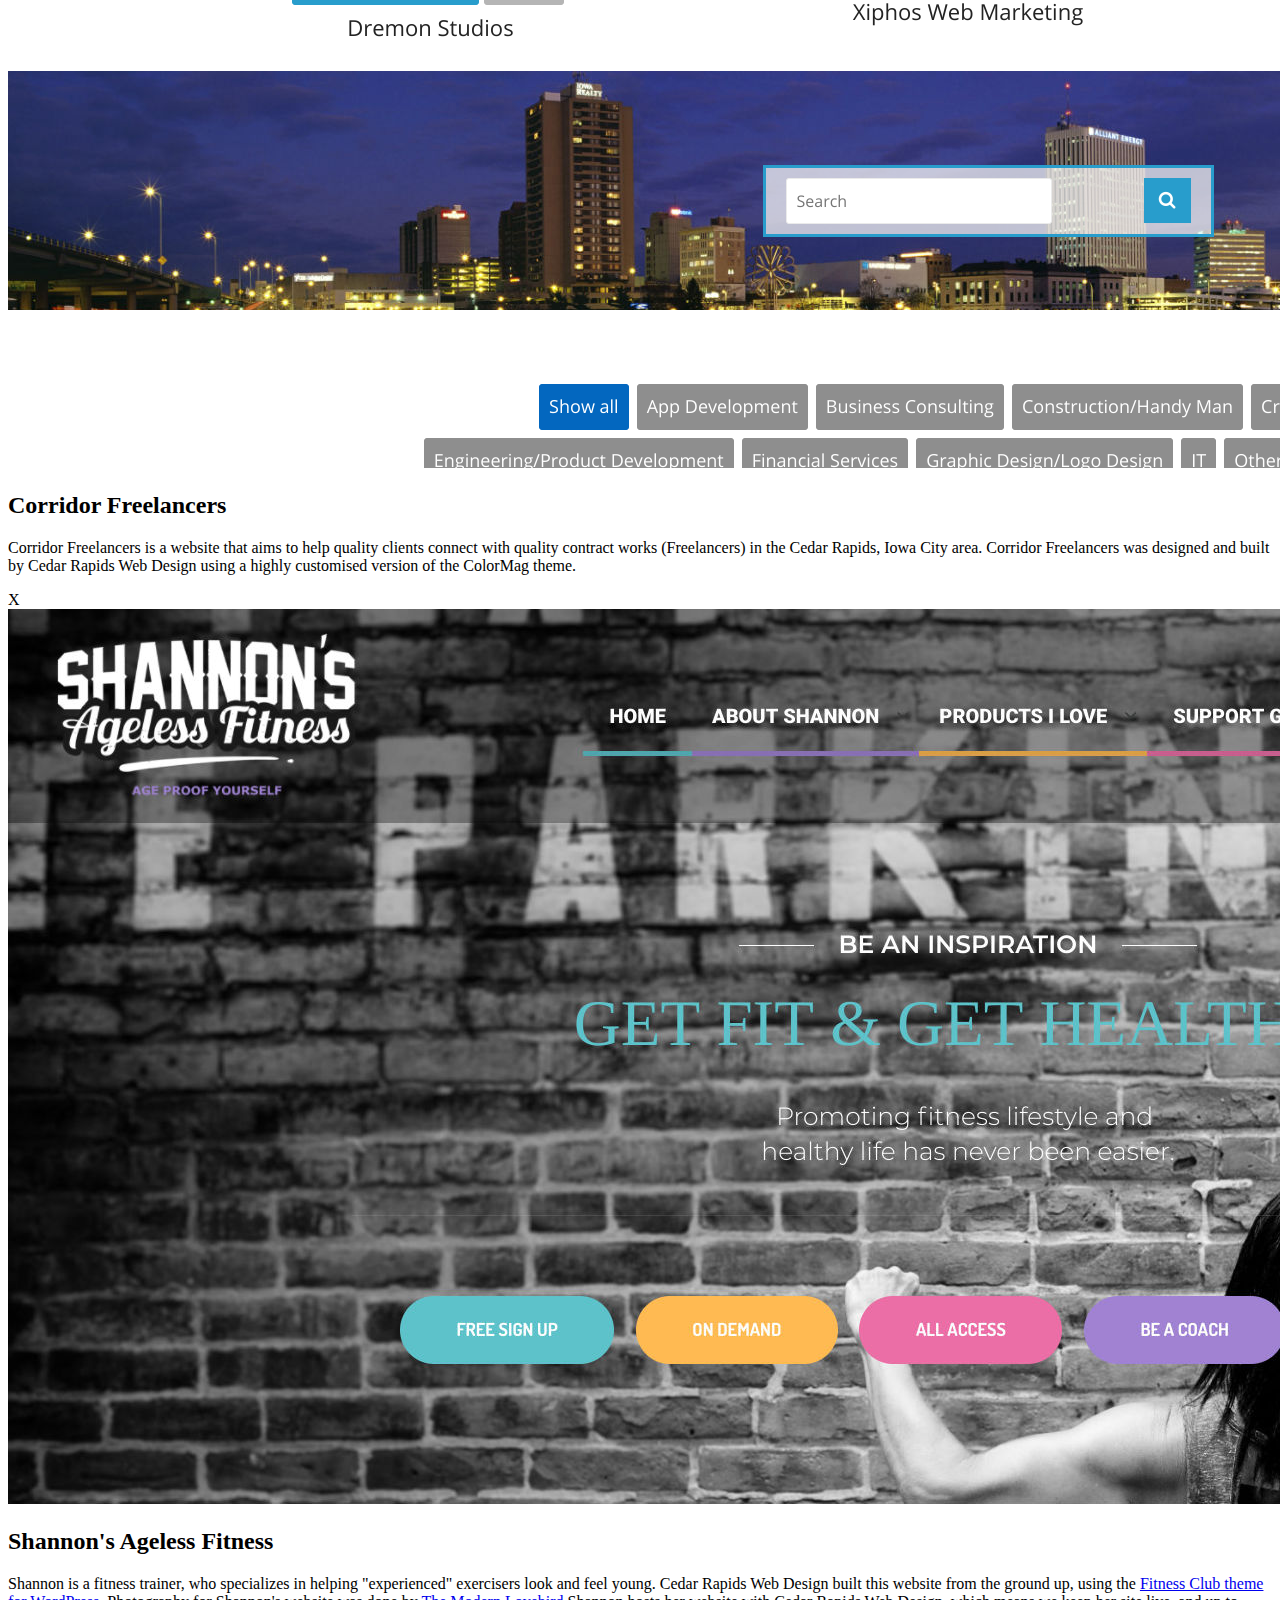
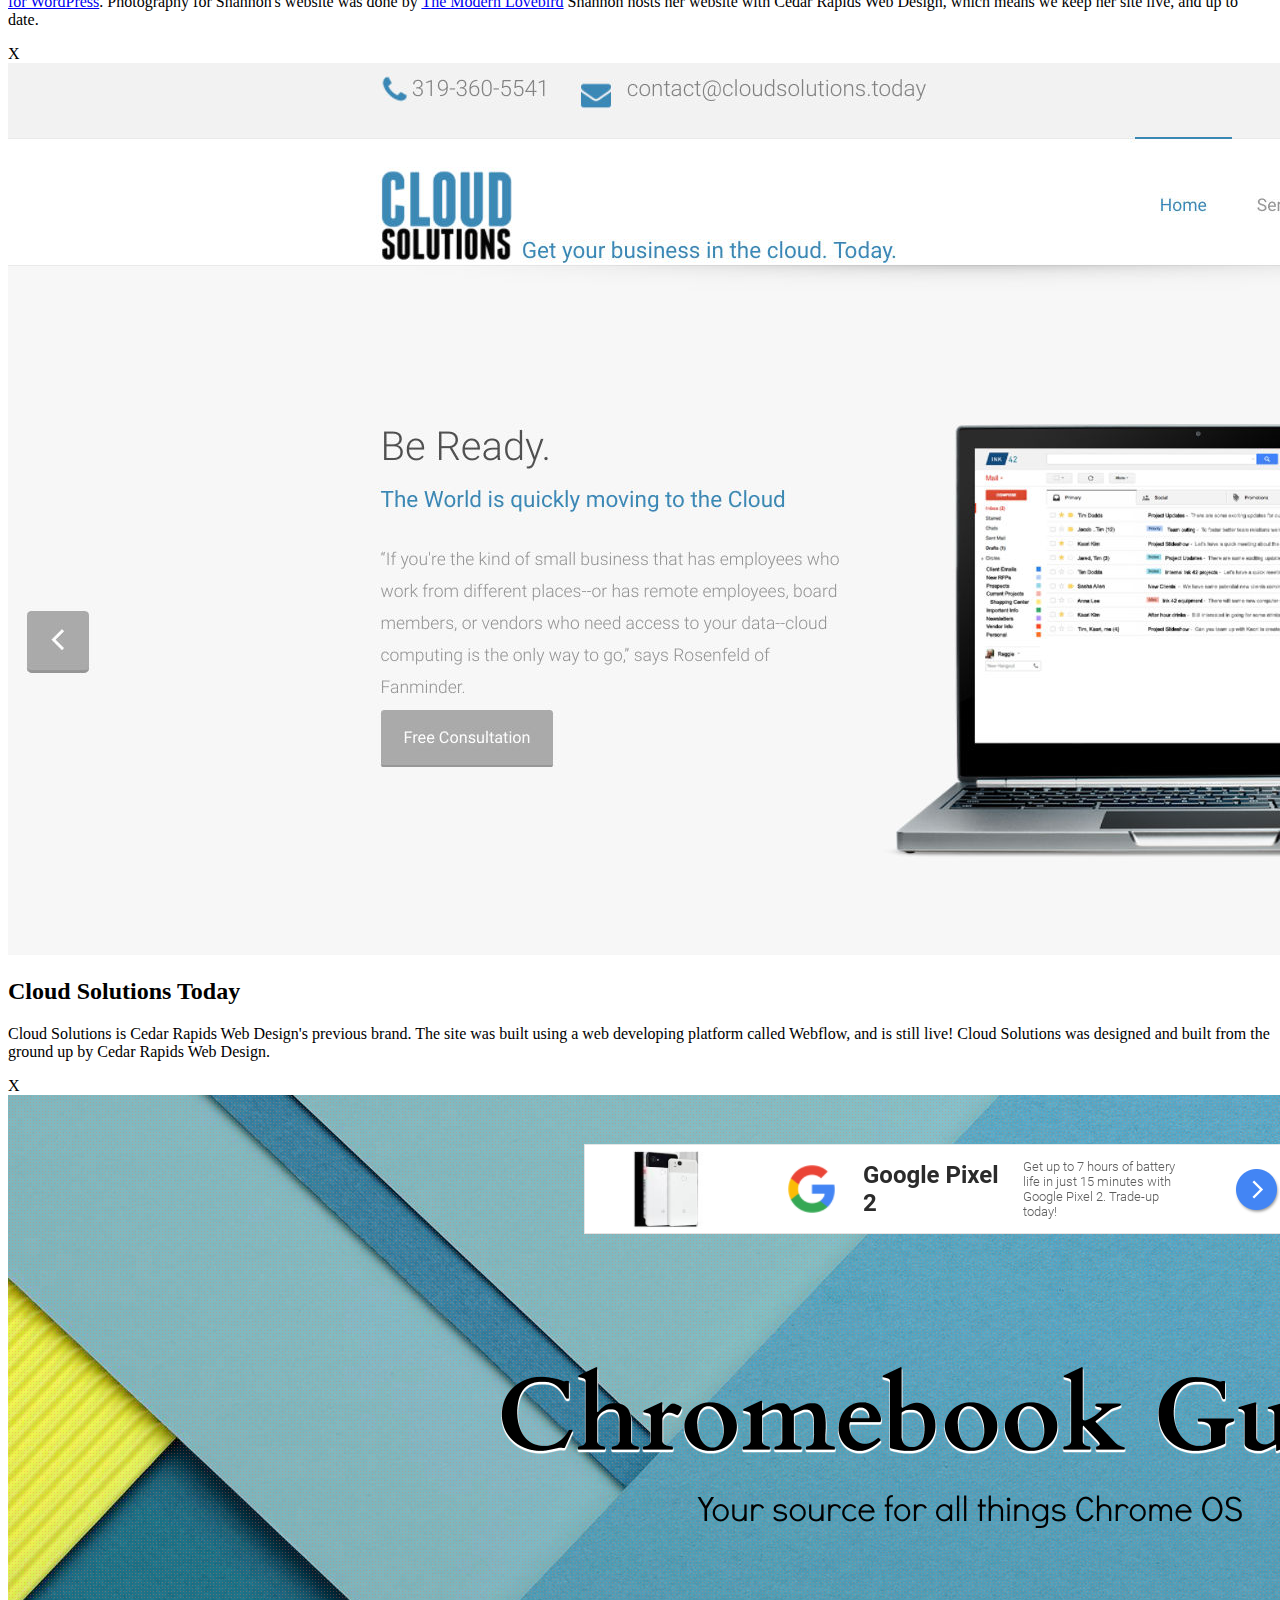
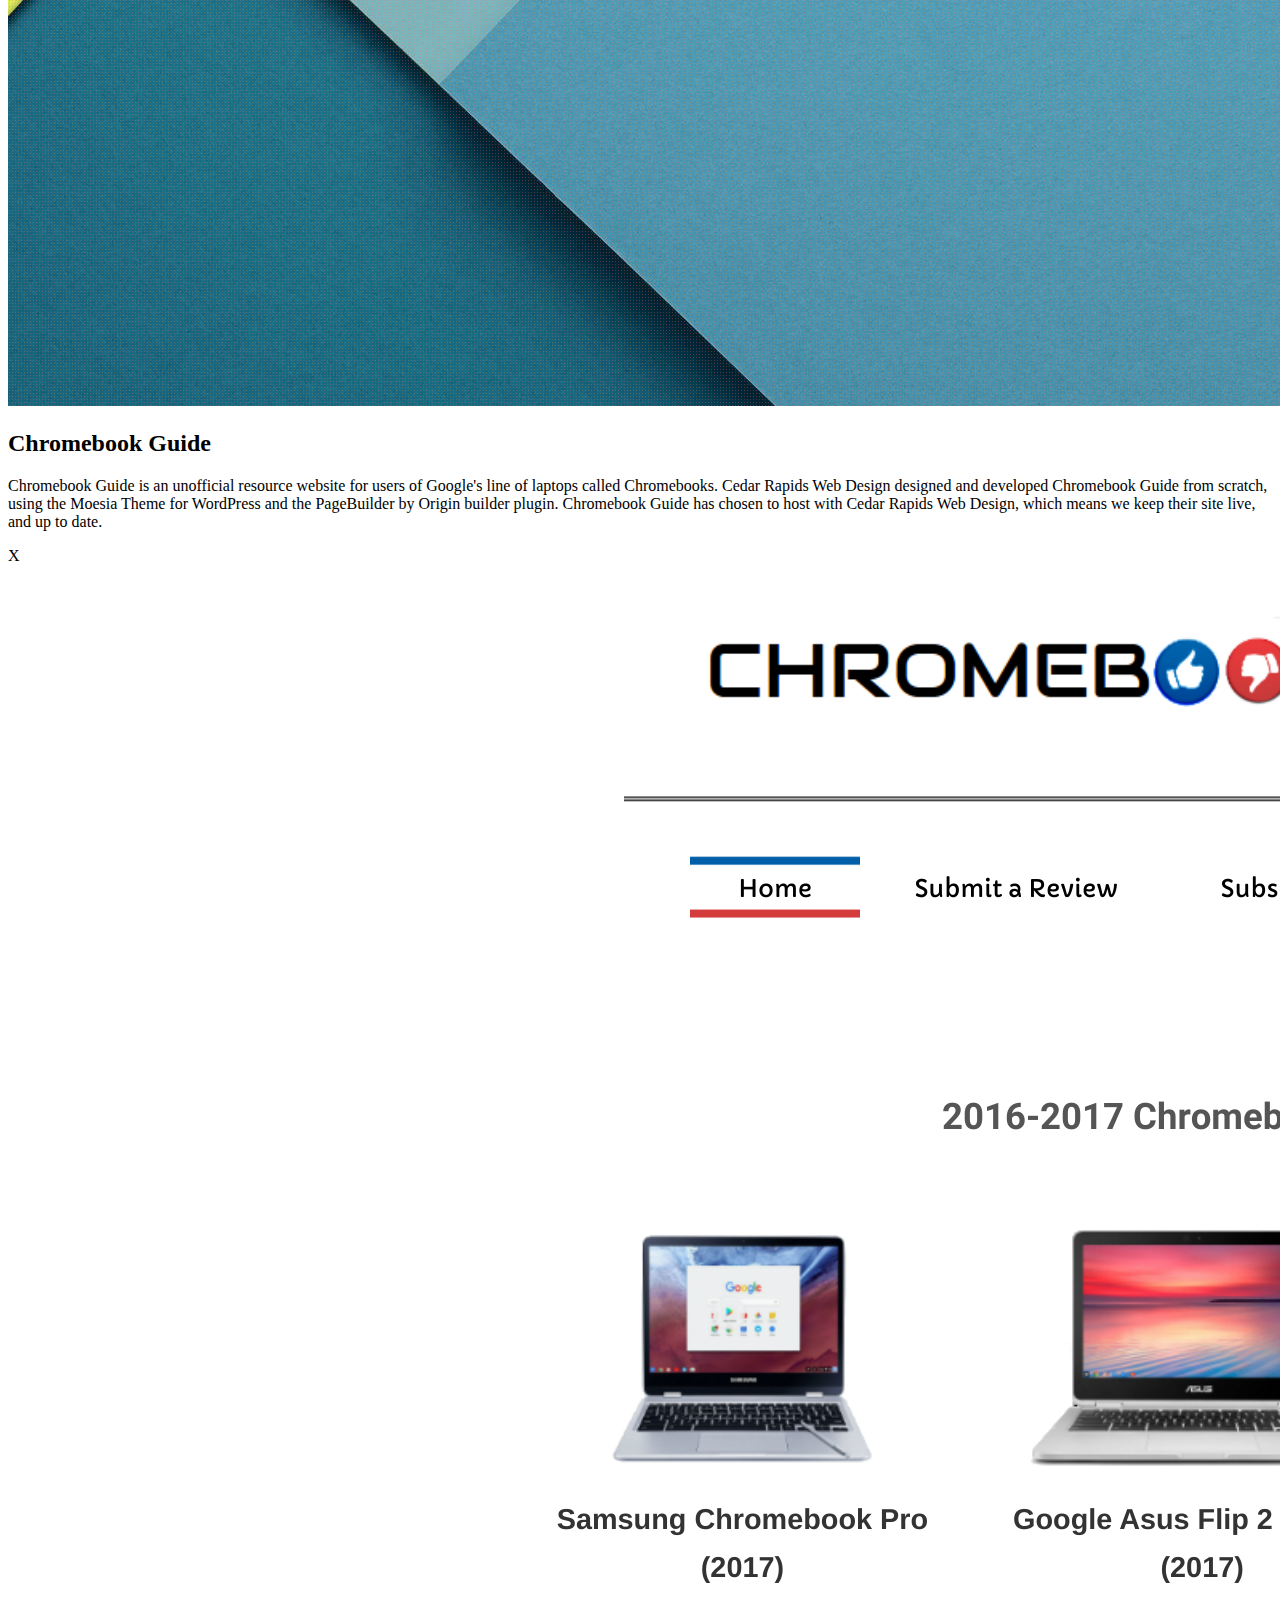
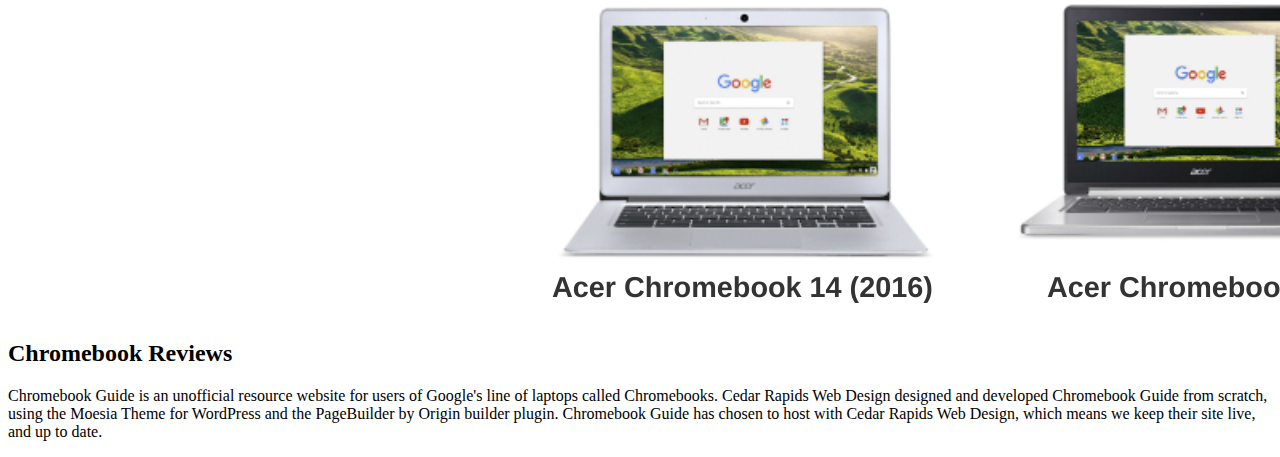
==== commit 9adaeb11: "fixed cb reviews image" ====
--- a/index.htm
+++ b/index.htm
@@ -64,7 +64,7 @@
               
               <div class="portfolio-entry">
                     <div class="portfolio-image" id="chromebook-reviews"> 
-                       <img src="img/Cedar-Rapids-Web-Design_Portfolio_Chromebook-Reviews.png">
+                       <img src="img/chromebook-reviews/png">
                        <button class="open-popup">Click to learn more</button>
                     </div>
                     <h2>Chromebook Reviews</h2>
@@ -144,7 +144,7 @@
               <div class="portfolio-modal" id="chromebook-reviews-modal">
                 <div class="close">X</div>
                 <div class="modal-image"> 
-                   <img src="img/Cedar-Rapids-Web-Design_Portfolio_Chromebook-Reviews.png">
+                   <img src="img/chromebook-reviews.png">
                 </div>
                 <div class="modal-meta">
                    <h2>Chromebook Reviews</h2>
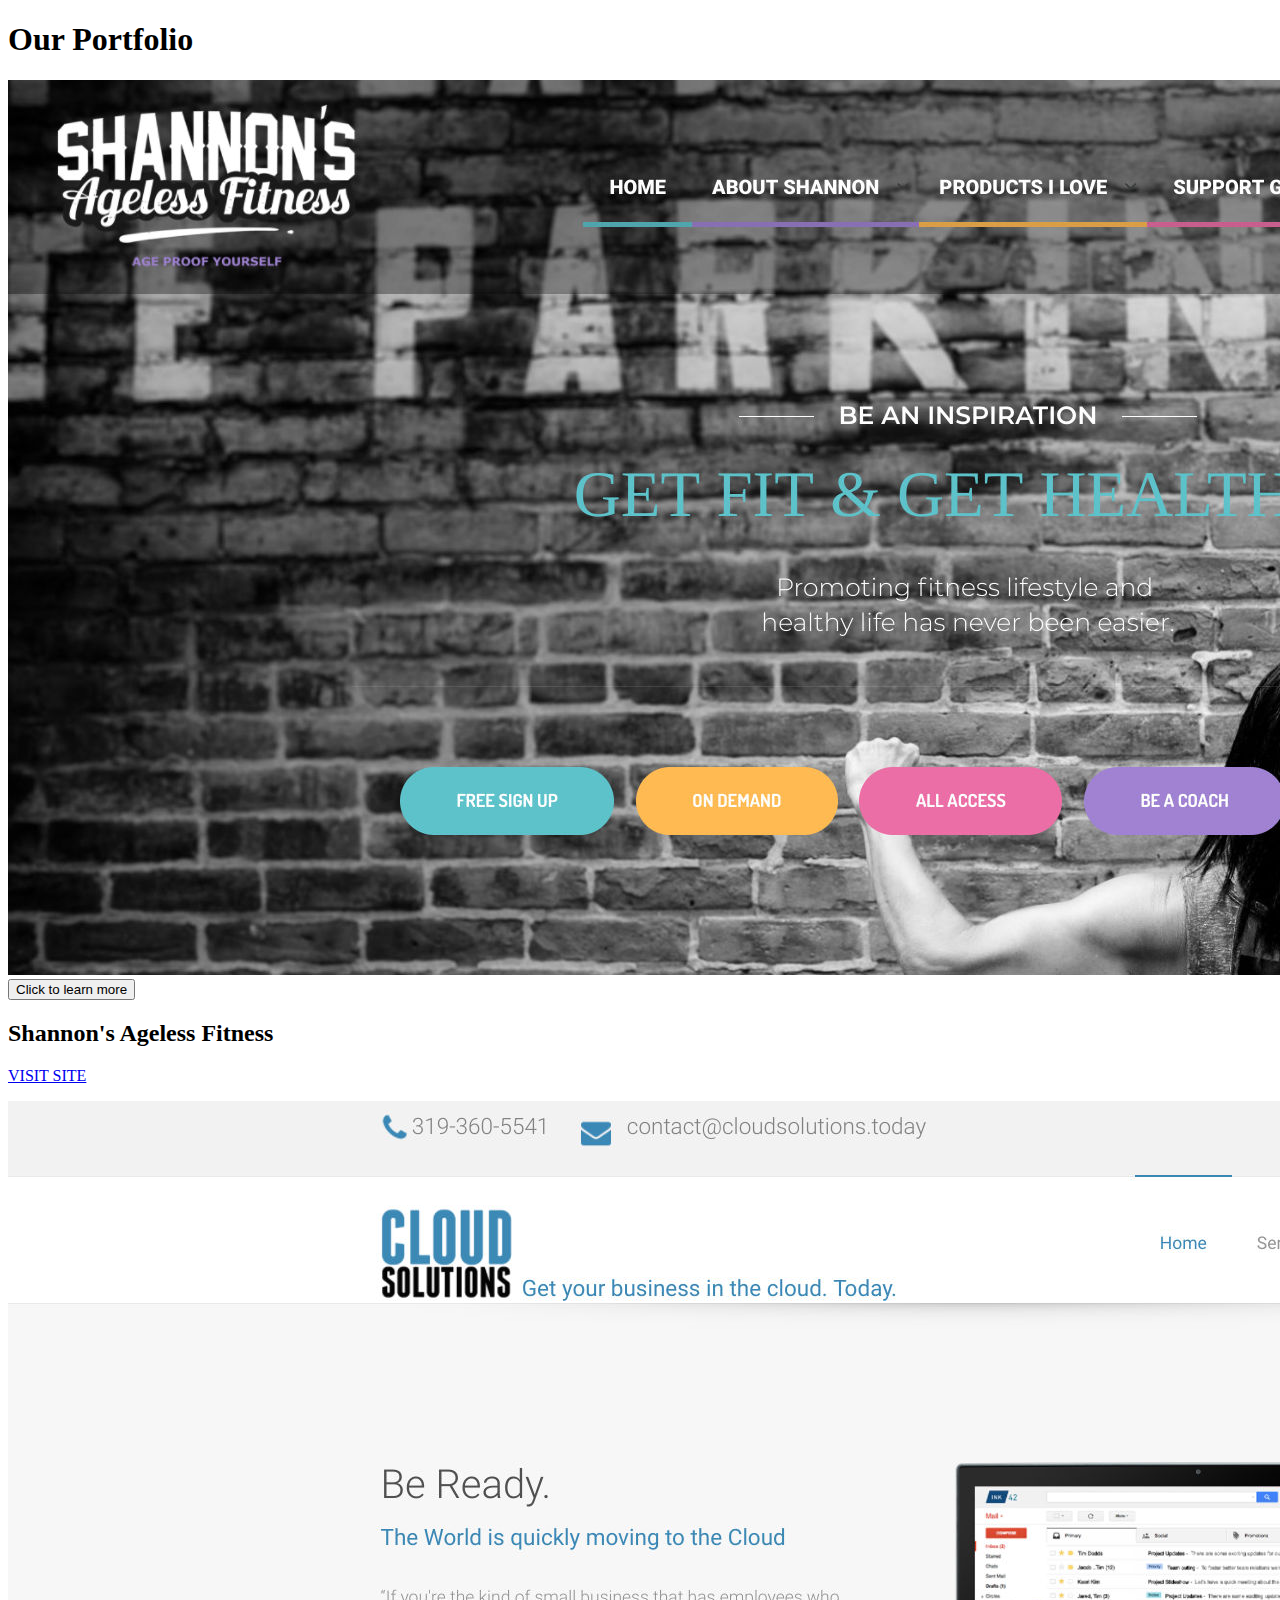
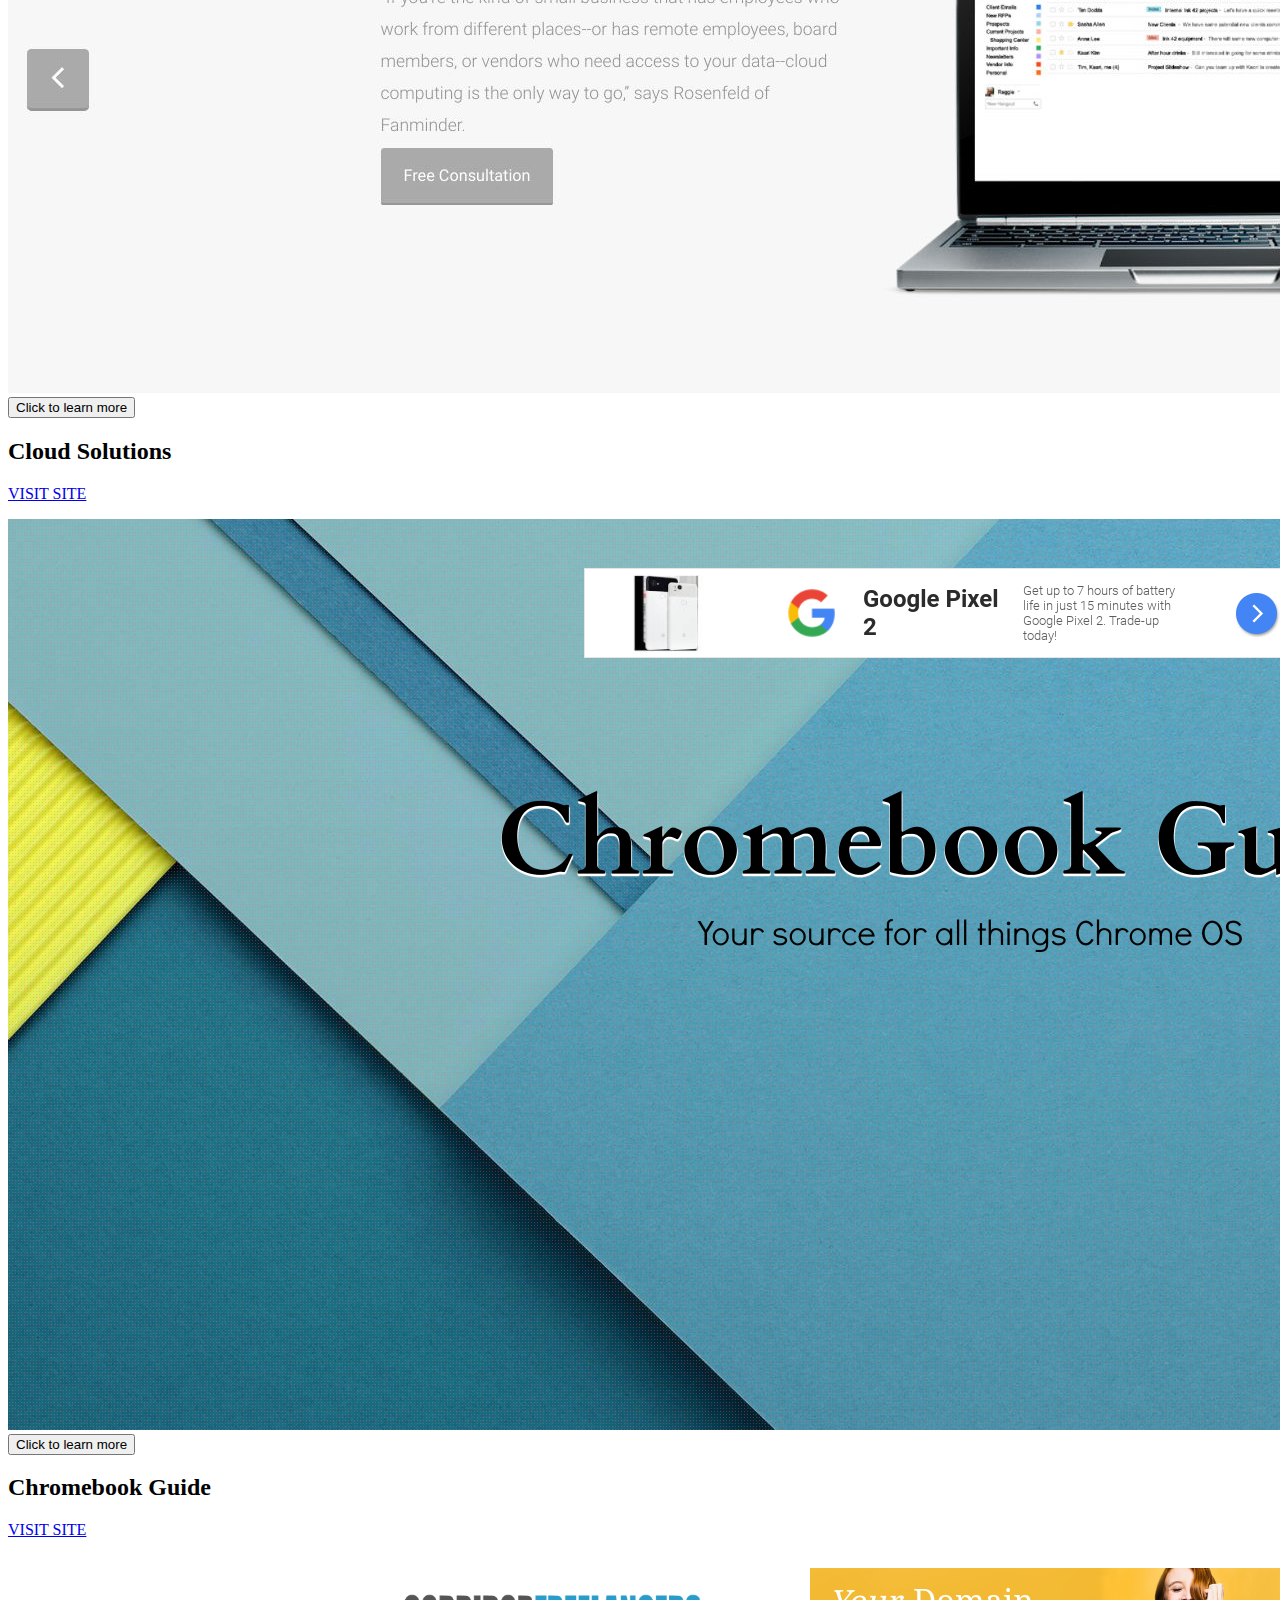
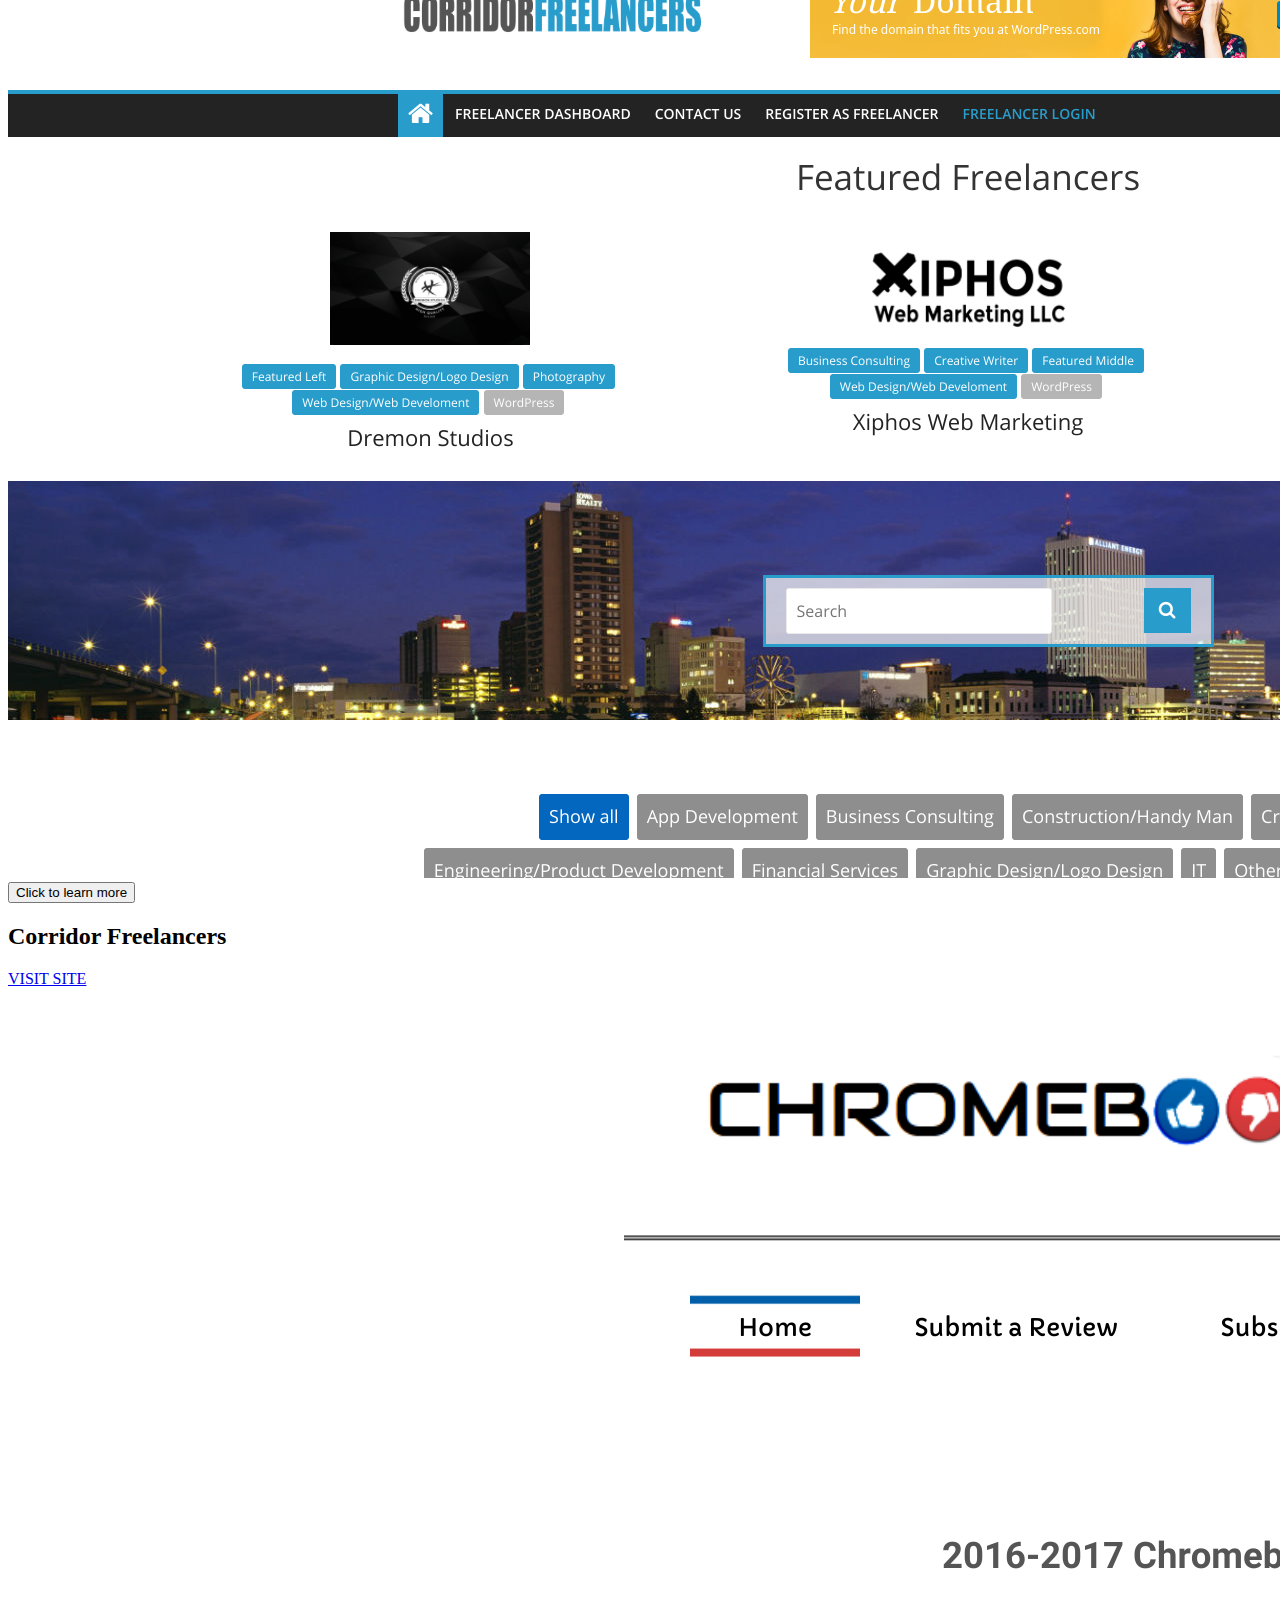
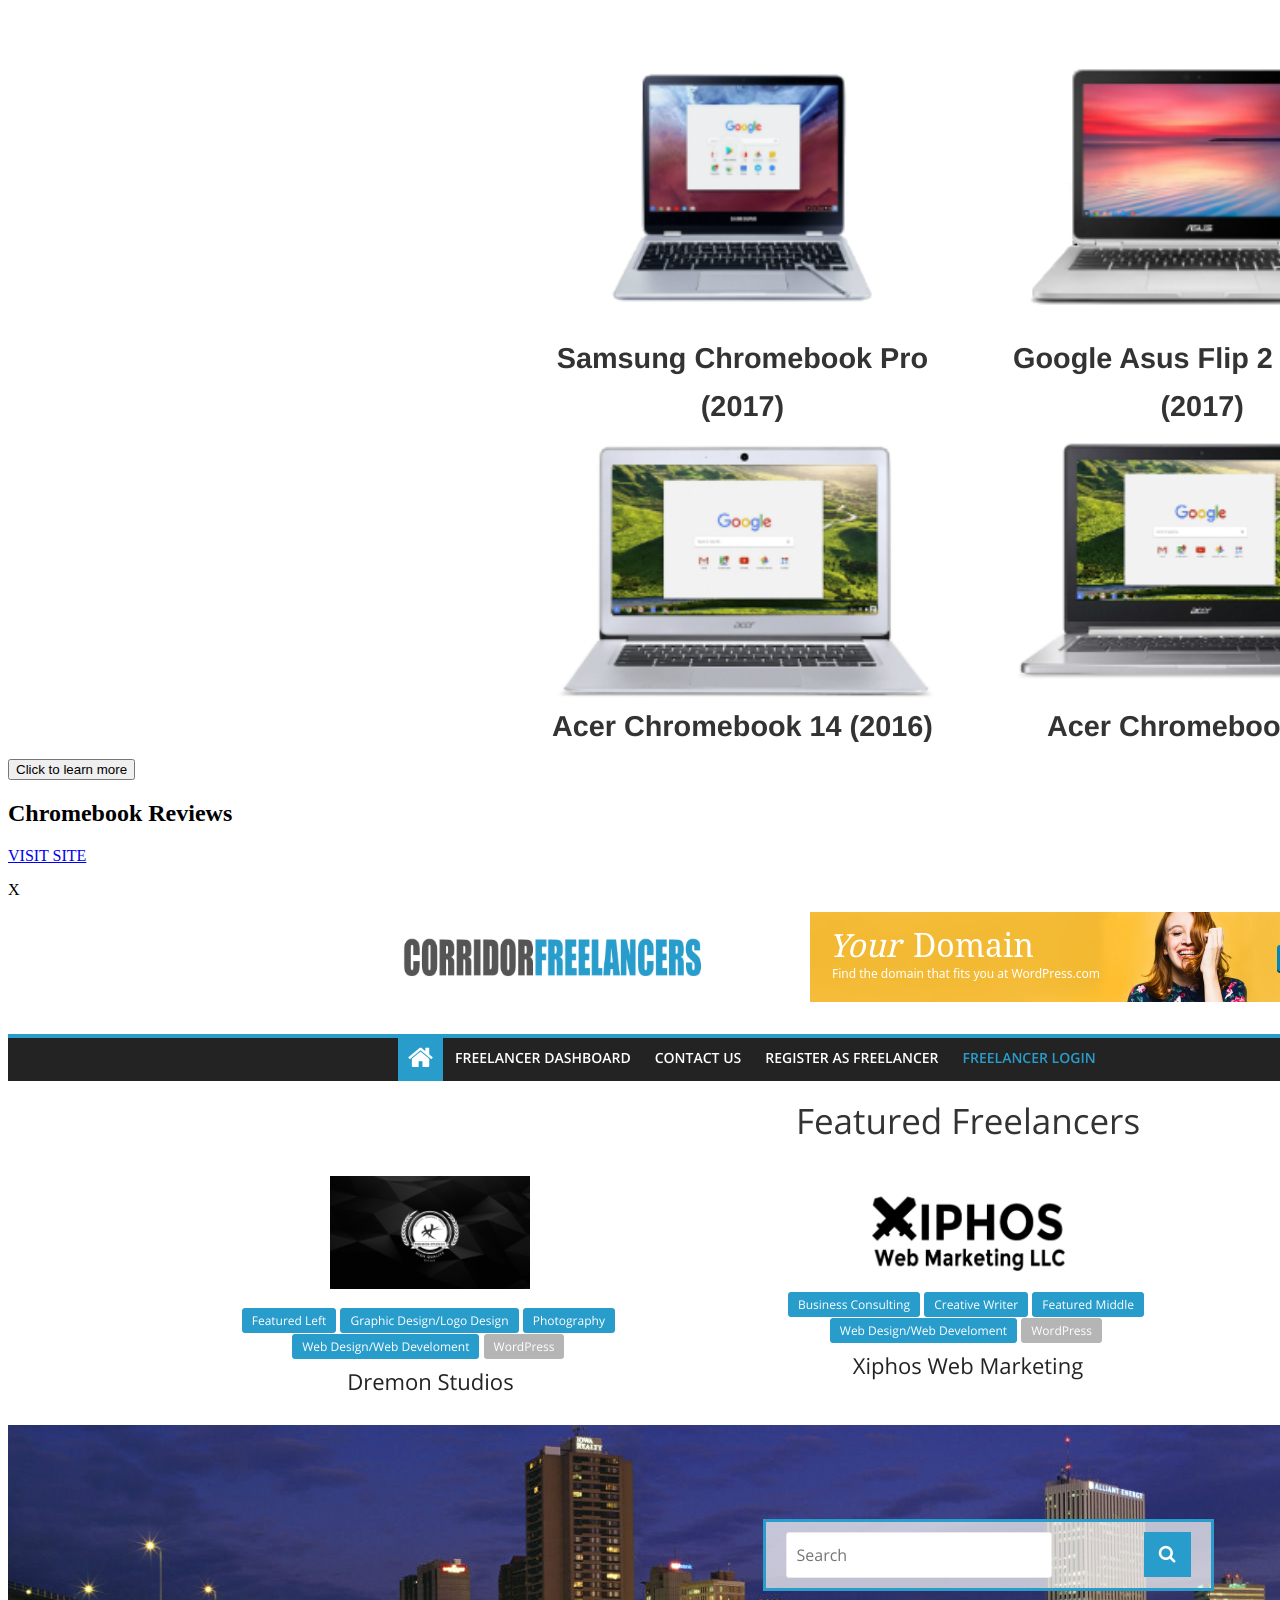
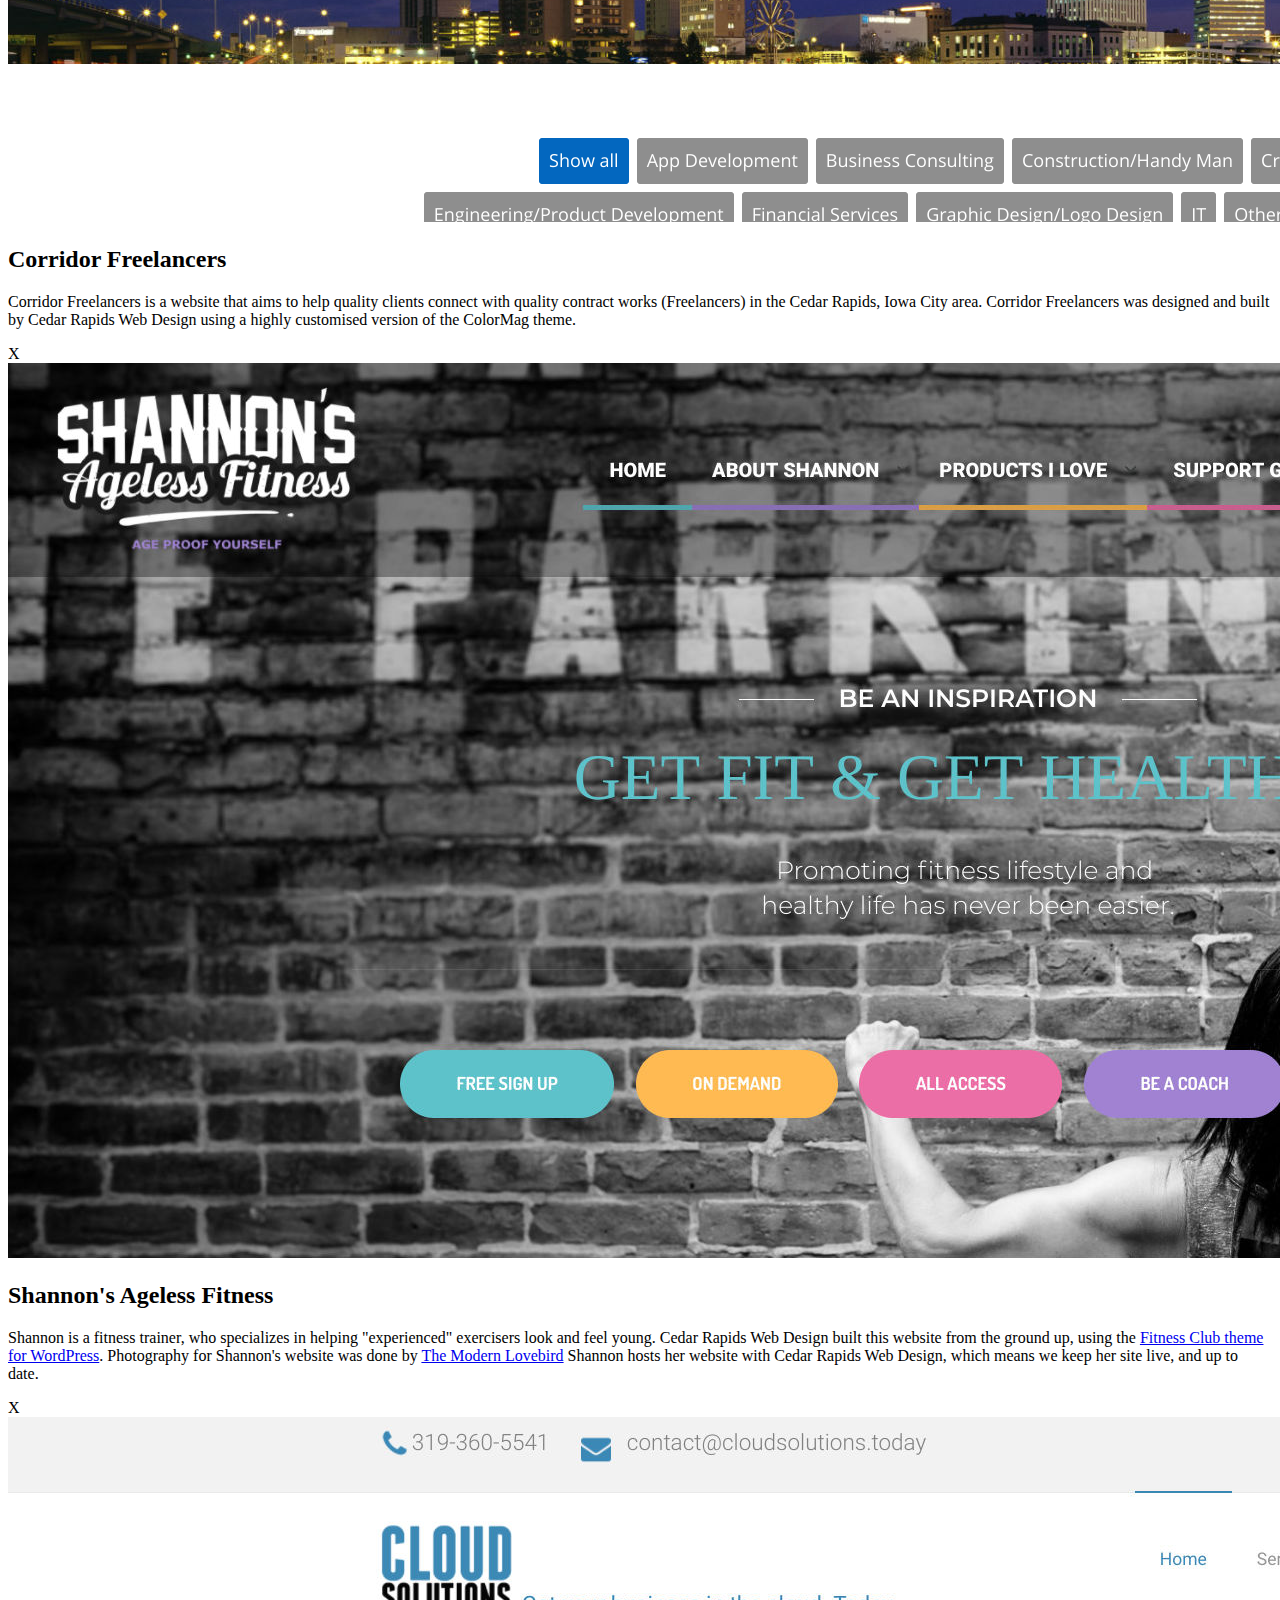
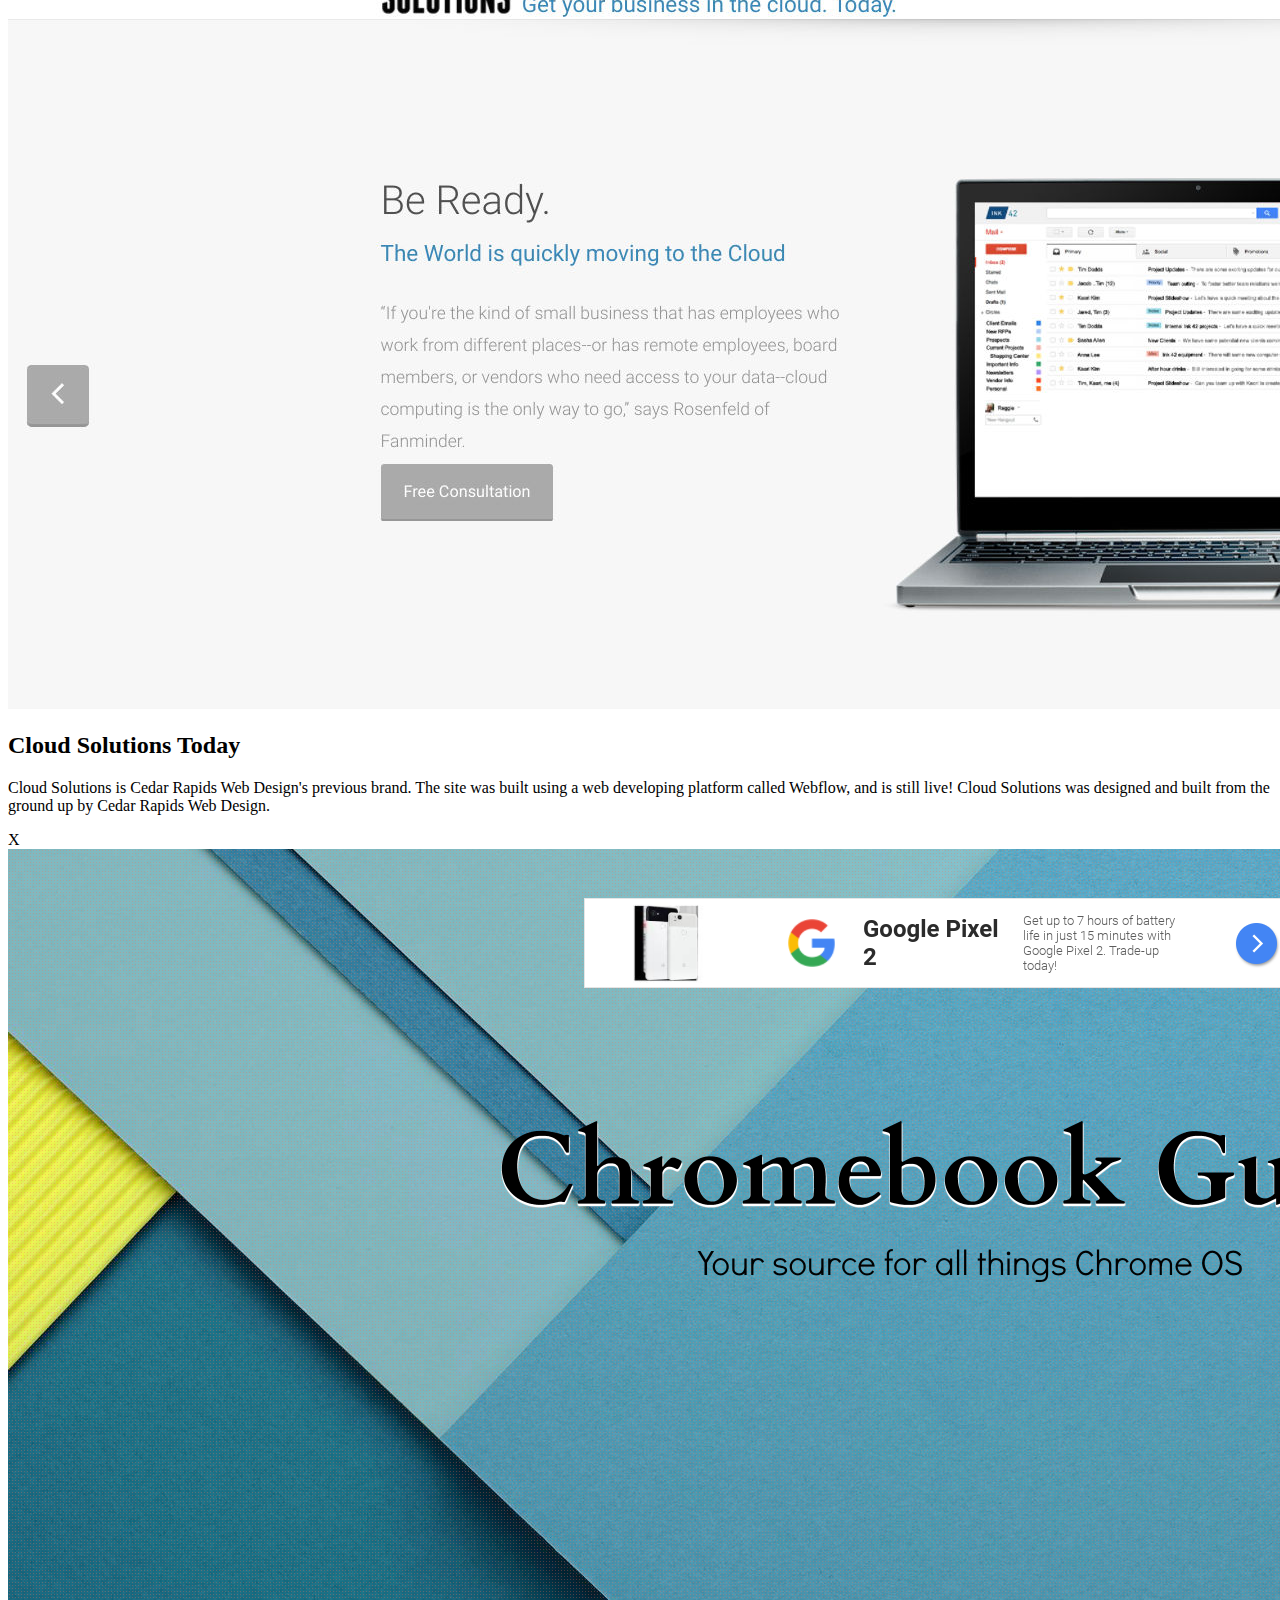
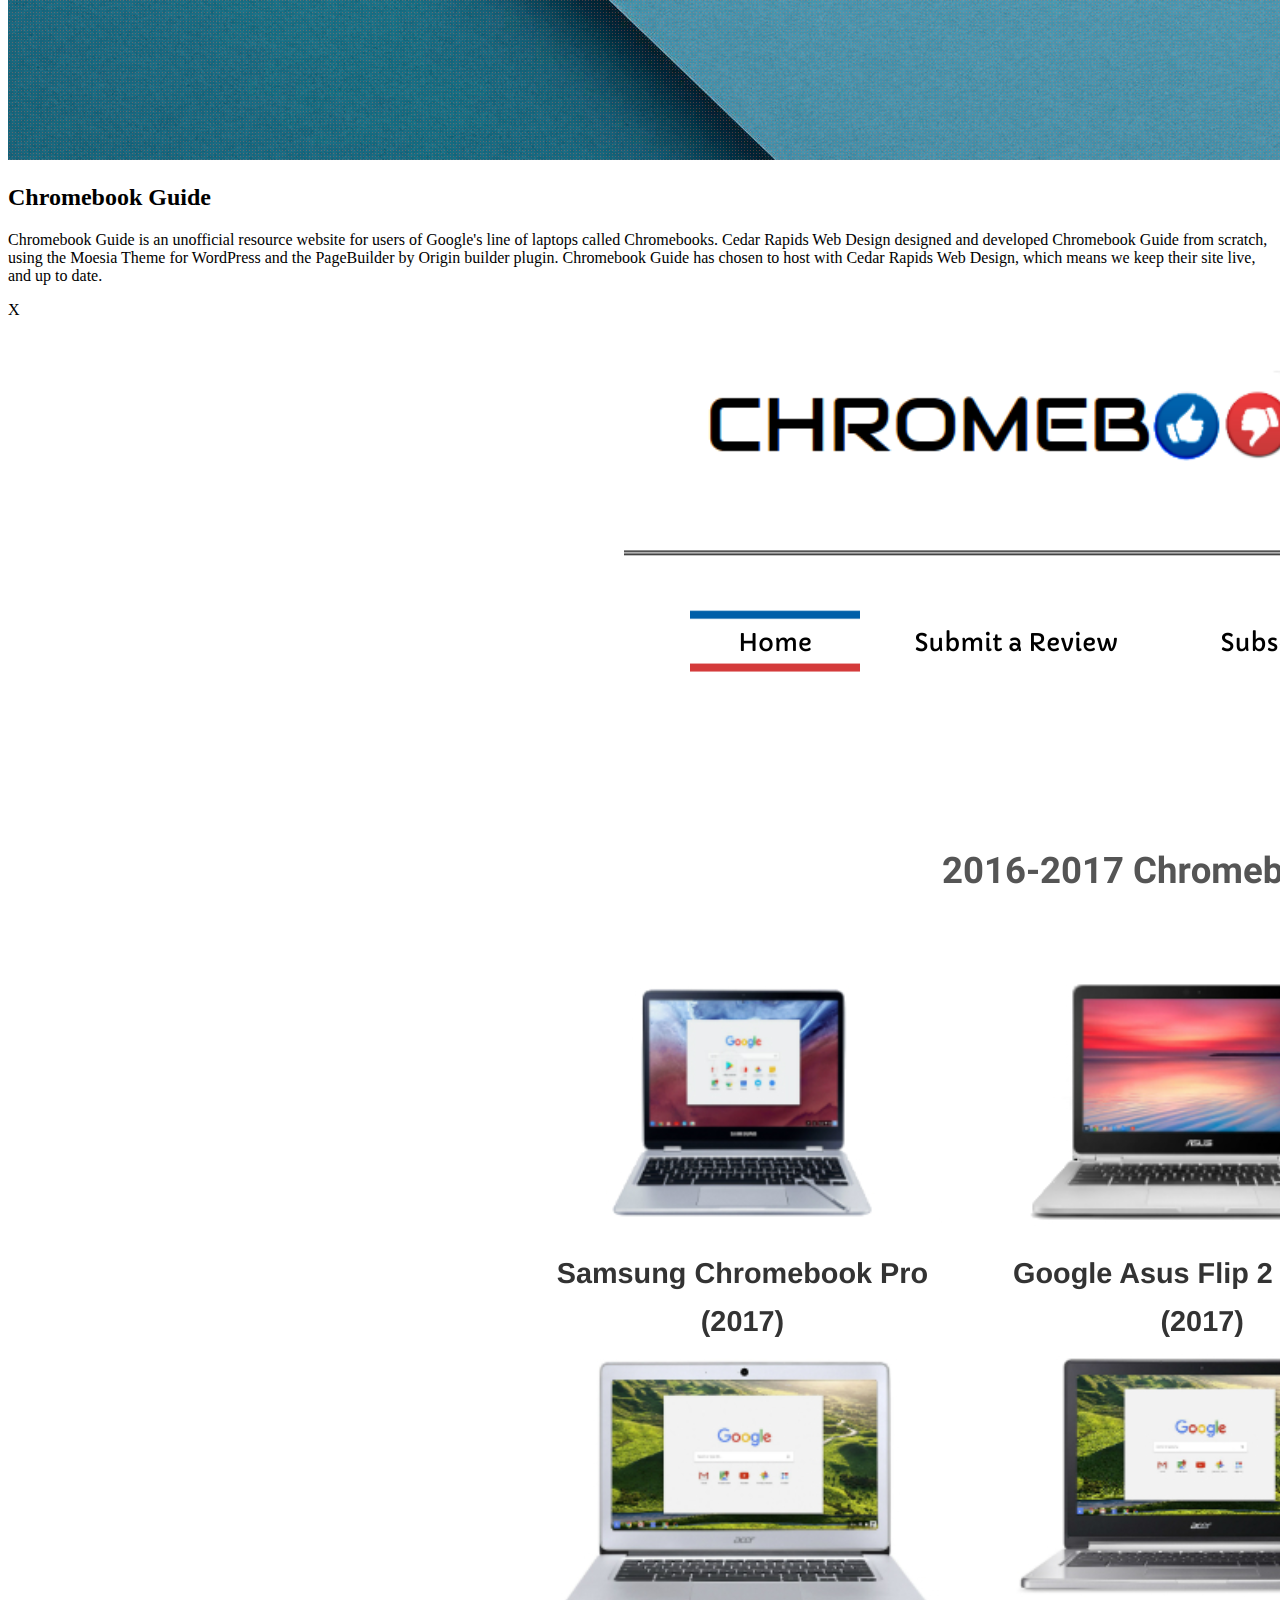
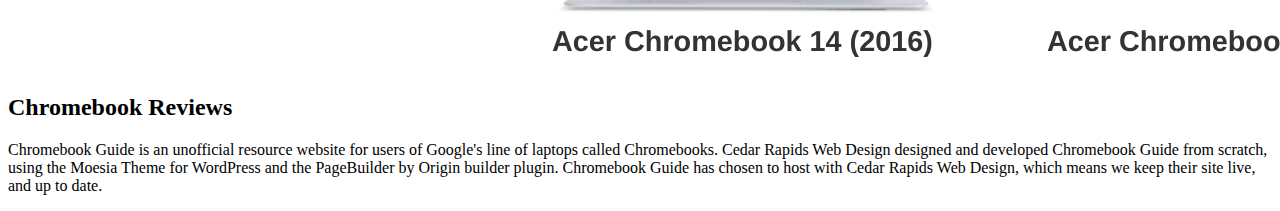
==== commit 1055ecb9: "added javascript" ====
--- a/index.htm
+++ b/index.htm
@@ -1,203 +1,230 @@
 <!doctype html>
 
 <html lang="en">
+
 <head>
-  <meta charset="utf-8">
-  <meta name="viewport" content="width=device-width" />
-        <title>Play Ground</title>
-        
-<!--         <link rel="stylesheet" href="css/style.css"> -->
-        <link href="https://fonts.googleapis.com/css?family=Assistant" rel="stylesheet">
-    </head>
-    <body>
-        <section id="portfolio-entries">
-            <h1>Our Portfolio</h1>
-            <div class="container">
-                
-
-                <div class="portfolio-entry">
-                    <div class="portfolio-image" id="shannon"> 
-                       <img src="img/Cedar-Rapids-Web-Design_Portfolio_Shannons-Ageless-Fitness_Hero.jpg">
-                       <button class="open-popup">Click to learn more</button>
-                    </div>
-                    <h2>Shannon's Ageless Fitness</h2>
-                  <a target="_blank" href="https://shannonsagelessfitness.com"><p>VISIT SITE</p></a>
-                </div> <!-- portfolio-entry -->
-                
-                
-                
-                <div class="portfolio-entry">
-                    <div class="portfolio-image" id="cloud-solutions"> 
-                       <img src="img/Cedar-Rapids-Web-Design_Portfolio_Cloud-Solutions_Hero.jpg">
-                       <button class="open-popup">Click to learn more</button>
-                    </div>
-                    <h2>Cloud Solutions</h2>
-                  <a target="_blank" href="http://cloudsolutions.today"><p>VISIT SITE</p></a>
-                </div> <!-- portfolio-entry -->
-                
-                
-                
-                
-                <div class="portfolio-entry">
-                    <div class="portfolio-image" id="chromebook-guide"> 
-                       <img src="img/Cedar-Rapids-Web-Design_Portfolio_Chromebook-Guide.png">
-                       <button class="open-popup">Click to learn more</button>
-                    </div>
-                    <h2>Chromebook Guide</h2>
-                    <a target="_blank" href="https://chromebook.guide"><p>VISIT SITE</p></a>
-                </div> <!-- portfolio-entry -->
-                
-                
-                
-                
-                <div class="portfolio-entry">
-                    <div class="portfolio-image" id="corridor"> 
-                       <img src="img/Cedar-Rapids-Web-Design_Portfolio_Corridor-Freelancers.png">
-                       <button class="open-popup">Click to learn more</button>
-                    </div>
-                    <h2>Corridor Freelancers</h2>
-                    <a target="_blank" href="https://corridorfreelancers.com"><p>VISIT SITE</p></a>
-                </div> <!-- portfolio-entry -->
-              
-              
-              
-              
-              <div class="portfolio-entry">
-                    <div class="portfolio-image" id="chromebook-reviews"> 
-                       <img src="img/chromebook-reviews/png">
-                       <button class="open-popup">Click to learn more</button>
-                    </div>
-                    <h2>Chromebook Reviews</h2>
-                    <a target="_blank" href="http://chromebook.reviews"><p>VISIT SITE</p></a>
-                </div> <!-- portfolio-entry -->
-                
-                
-                
-          </div><!-- container -->
-                
-      </section>
-             
-              
-            
-            <!--  MODALS --> 
-      
-      
-      
-               <section id="modals"> 
-            <div class="container">    
-            <div class="portfolio-modal" id="corridor-modal">
-                <div class="close">X</div>
-                <div class="modal-image"> 
-                   <img src="img/Cedar-Rapids-Web-Design_Portfolio_Corridor-Freelancers.png">       
-                </div>
-                <div class="modal-meta">
-                   <h2>Corridor Freelancers</h2>
-                   <p>Corridor Freelancers is a website that aims to help quality clients connect with quality contract works (Freelancers) in the Cedar Rapids, Iowa City area. Corridor Freelancers was designed and built by Cedar Rapids Web Design using a highly customised version of the ColorMag theme.</p>
-                </div>
-            </div> <!-- portfolio-modal -->
-                
-                
-            
-             <div class="portfolio-modal" id="shannon-modal">
-                <div class="close">X</div>
-                <div class="modal-image"> 
-                    <img src="img/Cedar-Rapids-Web-Design_Portfolio_Shannons-Ageless-Fitness_Hero.jpg">
-                </div>
-                <div class="modal-meta">
-                  <h2>Shannon's Ageless Fitness</h2>
-                  <p>Shannon is a fitness trainer, who specializes in helping "experienced" exercisers look and feel young.
-                Cedar Rapids Web Design built this website from the ground up, using the <a target="_blank" href="https://themeforest.net/item/fitness-club-health-fitness-wordpress-theme/18718676" rel="noopener"       target="_blank">Fitness Club theme for WordPress</a>.
-                Photography for Shannon's website was done by  <a target="_blank" href="http://www.themodernlovebird.com" target="_blank">The Modern Lovebird</a>
-                Shannon hosts her website with Cedar Rapids Web Design, which means we keep her site live, and up to date.</p>
-               </div>
-            </div> <!-- portfolio-modal -->
-            
-            
-            
-            <div class="portfolio-modal" id="cloud-solutions-modal">
-                <div class="close">X</div>
-                <div class="modal-image"> 
-                   <img src="img/Cedar-Rapids-Web-Design_Portfolio_Cloud-Solutions_Hero.jpg">
-                </div>
-                <div class="modal-meta">
-                  <h2>Cloud Solutions Today</h2>
-                  <p>Cloud Solutions is Cedar Rapids Web Design's previous brand. The site was built using a web developing platform called Webflow, and is still live! Cloud Solutions was designed and built from the ground up by Cedar Rapids Web Design.</p>
-                </div>
-              </div> <!-- portfolio-modal -->
-            
-            
-            
-            
-            
-            
-            <div class="portfolio-modal" id="chromebook-guide-modal">
-                <div class="close">X</div>
-                <div class="modal-image"> 
-                   <img src="img/Cedar-Rapids-Web-Design_Portfolio_Chromebook-Guide.png">
-                </div>
-                <div class="modal-meta">
-                   <h2>Chromebook Guide</h2>
-                   <p>Chromebook Guide is an unofficial resource website for users of Google's line of laptops called Chromebooks. Cedar Rapids Web Design designed and developed Chromebook Guide from scratch, using the Moesia Theme for WordPress and the PageBuilder by Origin builder plugin. Chromebook Guide has chosen to host with Cedar Rapids Web Design, which means we keep their site live, and up to date.</p>
-                </div>
-            </div> <!-- portfolio-modal -->
-              
-              <div class="portfolio-modal" id="chromebook-reviews-modal">
-                <div class="close">X</div>
-                <div class="modal-image"> 
-                   <img src="img/chromebook-reviews.png">
-                </div>
-                <div class="modal-meta">
-                   <h2>Chromebook Reviews</h2>
-                   <p>Chromebook Guide is an unofficial resource website for users of Google's line of laptops called Chromebooks. Cedar Rapids Web Design designed and developed Chromebook Guide from scratch, using the Moesia Theme for WordPress and the PageBuilder by Origin builder plugin. Chromebook Guide has chosen to host with Cedar Rapids Web Design, which means we keep their site live, and up to date.</p>
-                </div>
-            </div> <!-- portfolio-modal -->
-            
-            
-            
-              
-              
-              
-              
-            </div> <!-- container -->
-             </section>
-            
-           
-            
-           
-            
-            
-            
-            
-            
-            
-            
-            
-       
-        
-        
-        
-        
-        
-        
-        
-        
-        
-        
-         
-        
-        
-        
-        
-        
-        
-        
-        <footer>
-<!--             <script src="https://ajax.googleapis.com/ajax/libs/jquery/3.2.1/jquery.min.js"></script> -->
-<!--             <script src="js/script.js"></script> -->
-            
-            
-        </footer>
-        
-        
-    </body>
-</html>
+   <meta charset="utf-8">
+   <meta name="viewport" content="width=device-width" />
+   <title>Play Ground</title>
+
+   <!--         <link rel="stylesheet" href="css/style.css"> -->
+   <link href="https://fonts.googleapis.com/css?family=Assistant" rel="stylesheet">
+</head>
+
+<body>
+   <section id="portfolio-entries">
+      <h1>Our Portfolio</h1>
+      <div class="container">
+
+
+         <div class="portfolio-entry">
+            <div class="portfolio-image" id="shannon">
+               <img src="img/Cedar-Rapids-Web-Design_Portfolio_Shannons-Ageless-Fitness_Hero.jpg">
+               <button class="open-popup">Click to learn more</button>
+            </div>
+            <h2>Shannon's Ageless Fitness</h2>
+            <a target="_blank" href="https://shannonsagelessfitness.com">
+               <p>VISIT SITE</p>
+            </a>
+         </div> <!-- portfolio-entry -->
+
+
+
+         <div class="portfolio-entry">
+            <div class="portfolio-image" id="cloud-solutions">
+               <img src="img/Cedar-Rapids-Web-Design_Portfolio_Cloud-Solutions_Hero.jpg">
+               <button class="open-popup">Click to learn more</button>
+            </div>
+            <h2>Cloud Solutions</h2>
+            <a target="_blank" href="http://cloudsolutions.today">
+               <p>VISIT SITE</p>
+            </a>
+         </div> <!-- portfolio-entry -->
+
+
+
+
+         <div class="portfolio-entry">
+            <div class="portfolio-image" id="chromebook-guide">
+               <img src="img/Cedar-Rapids-Web-Design_Portfolio_Chromebook-Guide.png">
+               <button class="open-popup">Click to learn more</button>
+            </div>
+            <h2>Chromebook Guide</h2>
+            <a target="_blank" href="https://chromebook.guide">
+               <p>VISIT SITE</p>
+            </a>
+         </div> <!-- portfolio-entry -->
+
+
+
+
+         <div class="portfolio-entry">
+            <div class="portfolio-image" id="corridor">
+               <img src="img/Cedar-Rapids-Web-Design_Portfolio_Corridor-Freelancers.png">
+               <button class="open-popup">Click to learn more</button>
+            </div>
+            <h2>Corridor Freelancers</h2>
+            <a target="_blank" href="https://corridorfreelancers.com">
+               <p>VISIT SITE</p>
+            </a>
+         </div> <!-- portfolio-entry -->
+
+
+
+
+         <div class="portfolio-entry">
+            <div class="portfolio-image" id="chromebook-reviews">
+               <img src="img/chromebook-reviews.png">
+               <button class="open-popup">Click to learn more</button>
+            </div>
+            <h2>Chromebook Reviews</h2>
+            <a target="_blank" href="http://chromebook.reviews">
+               <p>VISIT SITE</p>
+            </a>
+         </div> <!-- portfolio-entry -->
+
+
+
+      </div><!-- container -->
+
+   </section>
+
+
+
+   <!--  MODALS -->
+
+
+
+   <section id="modals">
+      <div class="container">
+         <div class="portfolio-modal" id="corridor-modal">
+            <div class="close">X</div>
+            <div class="modal-image">
+               <img src="img/Cedar-Rapids-Web-Design_Portfolio_Corridor-Freelancers.png">
+            </div>
+            <div class="modal-meta">
+               <h2>Corridor Freelancers</h2>
+               <p>Corridor Freelancers is a website that aims to help quality clients connect with quality contract
+                  works (Freelancers) in the Cedar Rapids, Iowa City area. Corridor Freelancers was designed and built
+                  by Cedar Rapids Web Design using a highly customised version of the ColorMag theme.</p>
+            </div>
+         </div> <!-- portfolio-modal -->
+
+
+
+         <div class="portfolio-modal" id="shannon-modal">
+            <div class="close">X</div>
+            <div class="modal-image">
+               <img src="img/Cedar-Rapids-Web-Design_Portfolio_Shannons-Ageless-Fitness_Hero.jpg">
+            </div>
+            <div class="modal-meta">
+               <h2>Shannon's Ageless Fitness</h2>
+               <p>Shannon is a fitness trainer, who specializes in helping "experienced" exercisers look and feel young.
+                  Cedar Rapids Web Design built this website from the ground up, using the <a target="_blank"
+                     href="https://themeforest.net/item/fitness-club-health-fitness-wordpress-theme/18718676"
+                     rel="noopener" target="_blank">Fitness Club theme for WordPress</a>.
+                  Photography for Shannon's website was done by <a target="_blank"
+                     href="http://www.themodernlovebird.com" target="_blank">The Modern Lovebird</a>
+                  Shannon hosts her website with Cedar Rapids Web Design, which means we keep her site live, and up to
+                  date.</p>
+            </div>
+         </div> <!-- portfolio-modal -->
+
+
+
+         <div class="portfolio-modal" id="cloud-solutions-modal">
+            <div class="close">X</div>
+            <div class="modal-image">
+               <img src="img/Cedar-Rapids-Web-Design_Portfolio_Cloud-Solutions_Hero.jpg">
+            </div>
+            <div class="modal-meta">
+               <h2>Cloud Solutions Today</h2>
+               <p>Cloud Solutions is Cedar Rapids Web Design's previous brand. The site was built using a web developing
+                  platform called Webflow, and is still live! Cloud Solutions was designed and built from the ground up
+                  by Cedar Rapids Web Design.</p>
+            </div>
+         </div> <!-- portfolio-modal -->
+
+
+
+
+
+
+         <div class="portfolio-modal" id="chromebook-guide-modal">
+            <div class="close">X</div>
+            <div class="modal-image">
+               <img src="img/Cedar-Rapids-Web-Design_Portfolio_Chromebook-Guide.png">
+            </div>
+            <div class="modal-meta">
+               <h2>Chromebook Guide</h2>
+               <p>Chromebook Guide is an unofficial resource website for users of Google's line of laptops called
+                  Chromebooks. Cedar Rapids Web Design designed and developed Chromebook Guide from scratch, using the
+                  Moesia Theme for WordPress and the PageBuilder by Origin builder plugin. Chromebook Guide has chosen
+                  to host with Cedar Rapids Web Design, which means we keep their site live, and up to date.</p>
+            </div>
+         </div> <!-- portfolio-modal -->
+
+         <div class="portfolio-modal" id="chromebook-reviews-modal">
+            <div class="close">X</div>
+            <div class="modal-image">
+               <img src="img/chromebook-reviews.png">
+            </div>
+            <div class="modal-meta">
+               <h2>Chromebook Reviews</h2>
+               <p>Chromebook Guide is an unofficial resource website for users of Google's line of laptops called
+                  Chromebooks. Cedar Rapids Web Design designed and developed Chromebook Guide from scratch, using the
+                  Moesia Theme for WordPress and the PageBuilder by Origin builder plugin. Chromebook Guide has chosen
+                  to host with Cedar Rapids Web Design, which means we keep their site live, and up to date.</p>
+            </div>
+         </div> <!-- portfolio-modal -->
+
+
+
+
+
+
+
+      </div> <!-- container -->
+   </section>
+
+
+
+
+
+
+
+
+
+
+
+
+
+
+
+
+
+
+
+
+
+
+
+
+
+
+
+
+
+
+
+   <footer>
+      <!--             <script src="https://ajax.googleapis.com/ajax/libs/jquery/3.2.1/jquery.min.js"></script> -->
+      <!--             <script src="js/script.js"></script> -->
+
+
+   </footer>
+
+
+</body>
+
+</html>